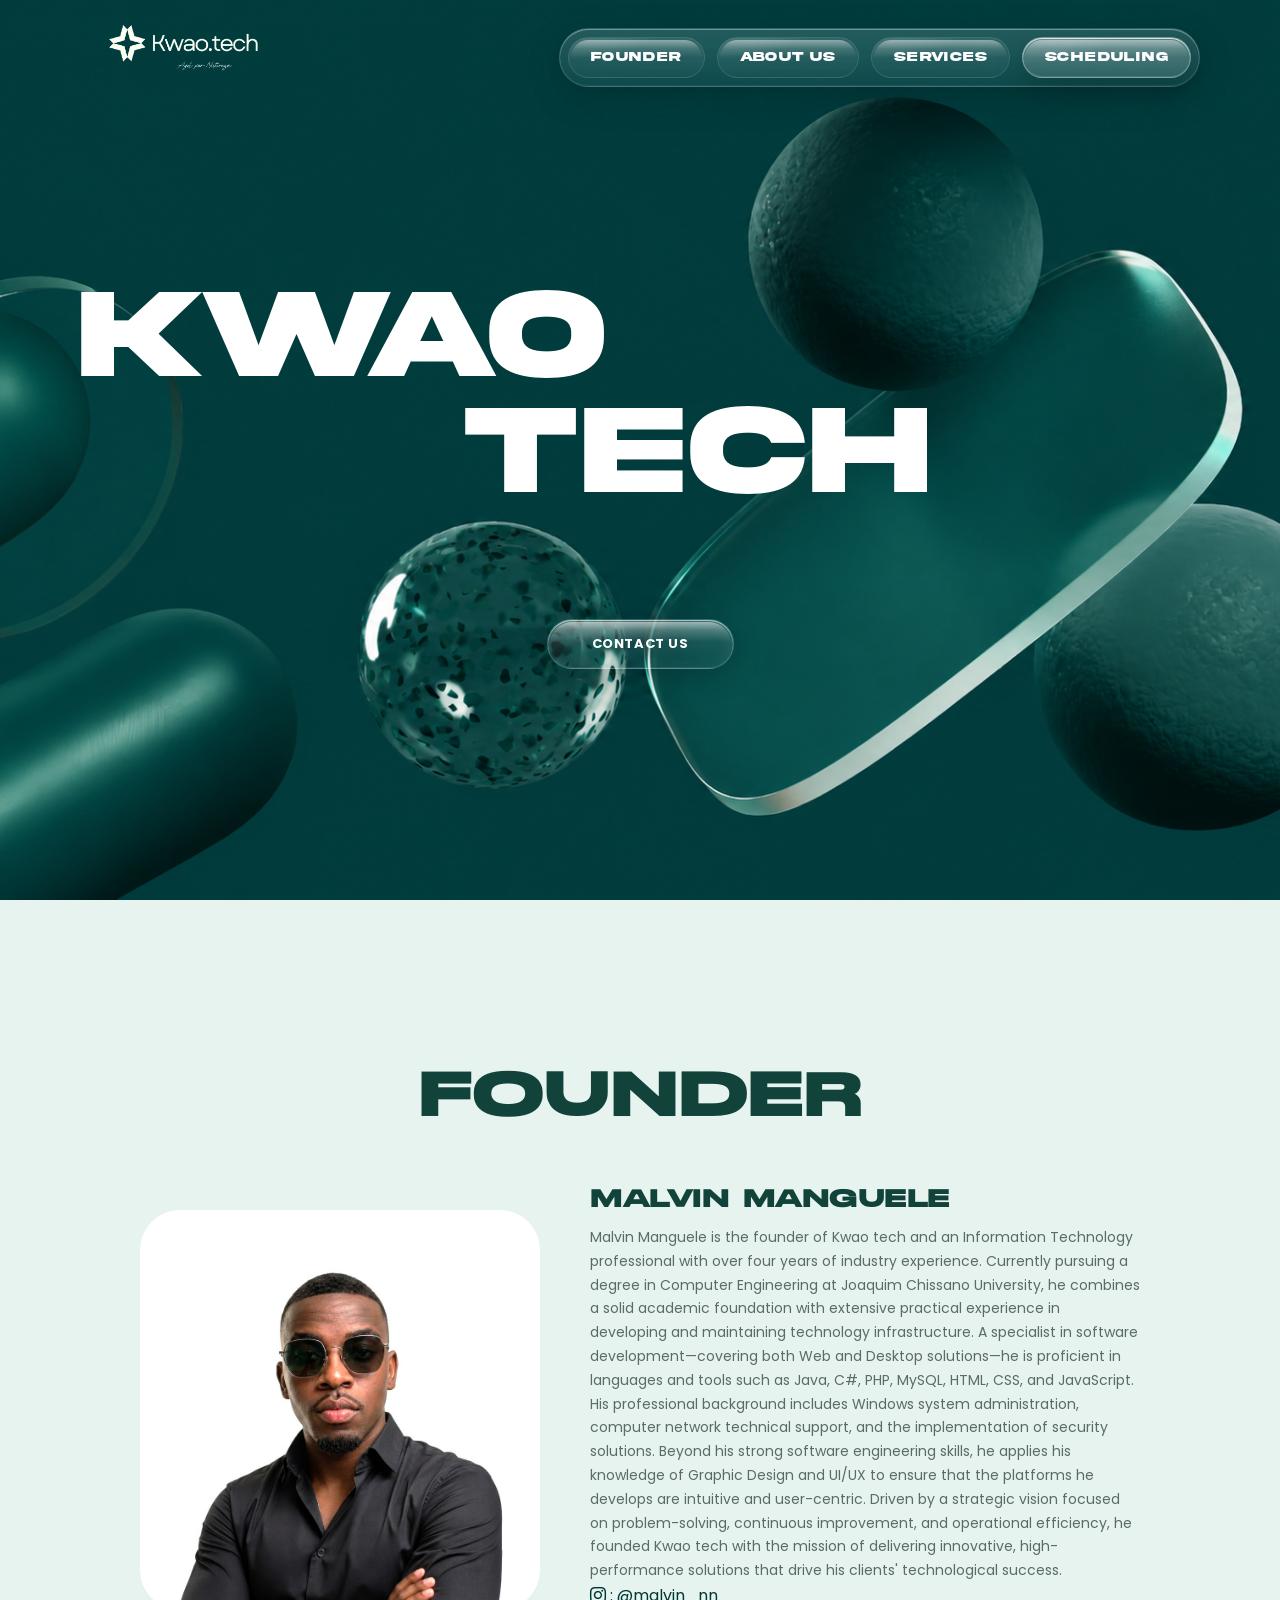
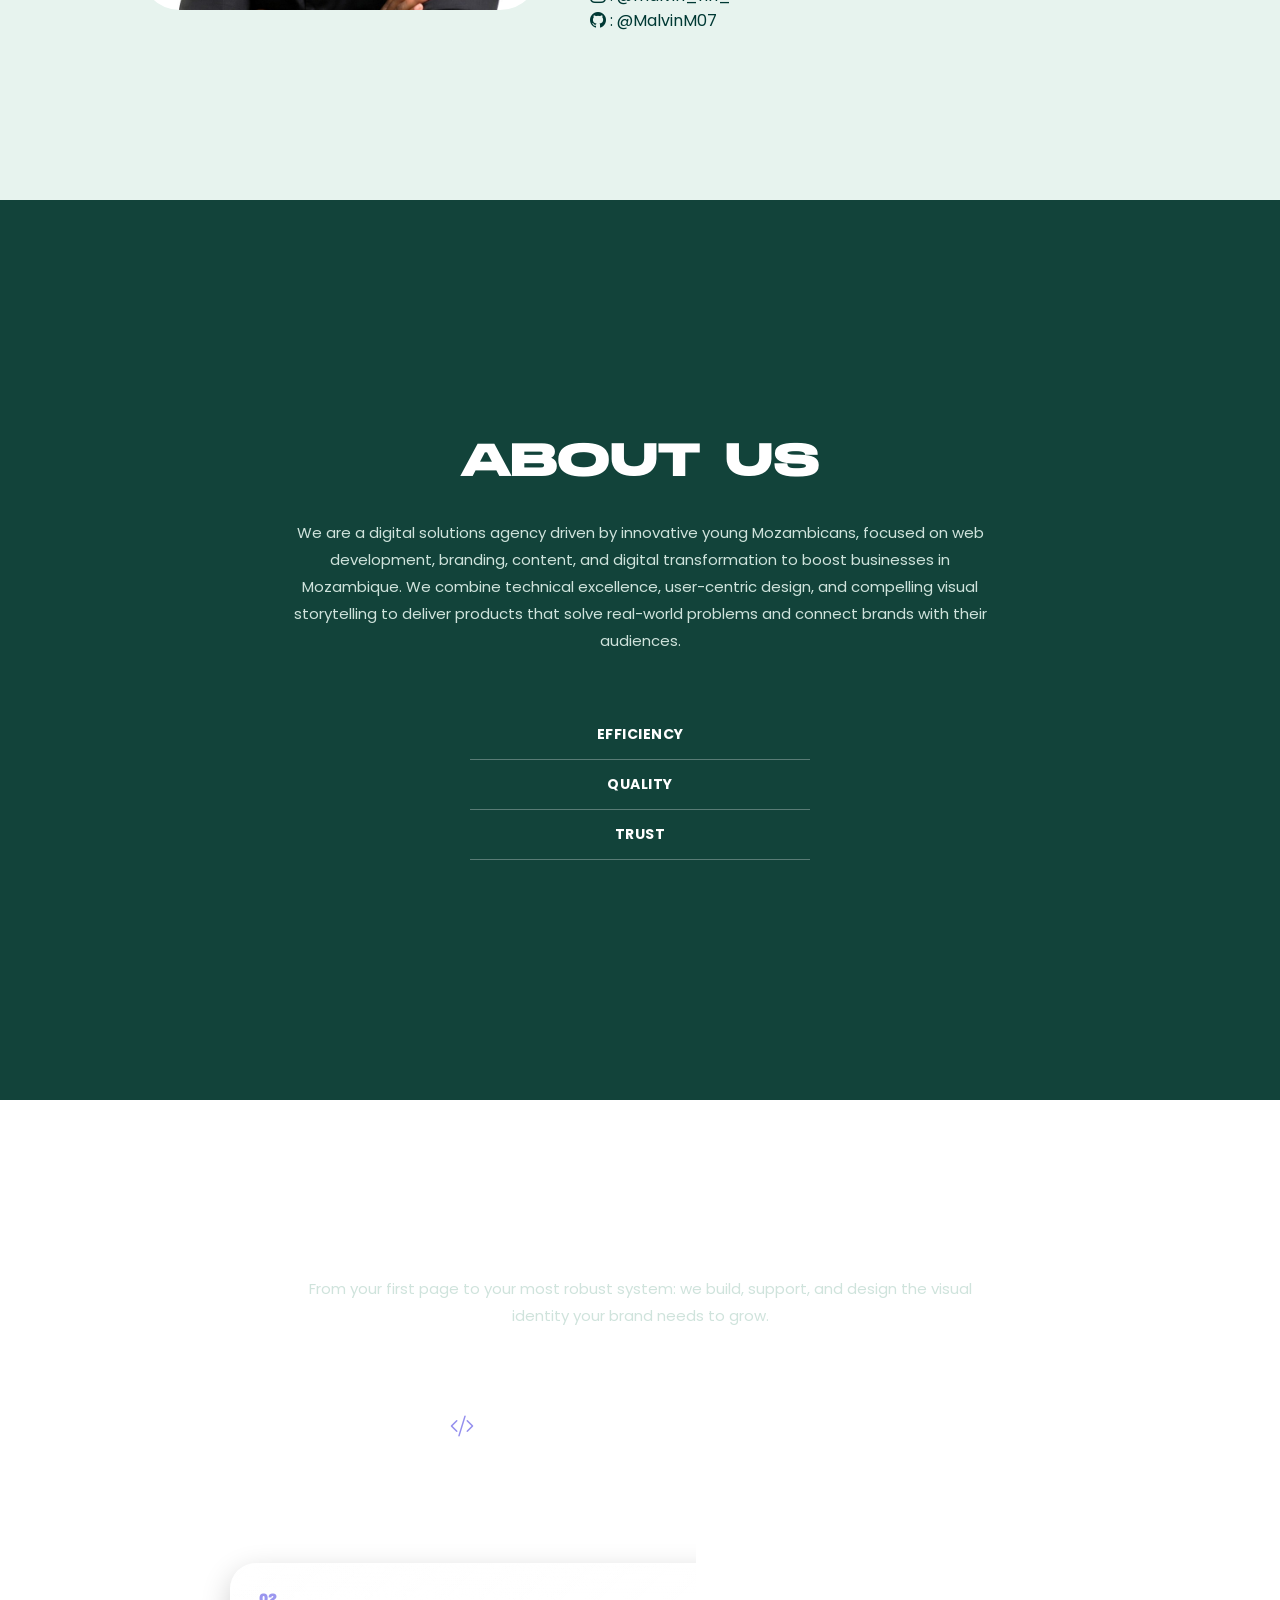
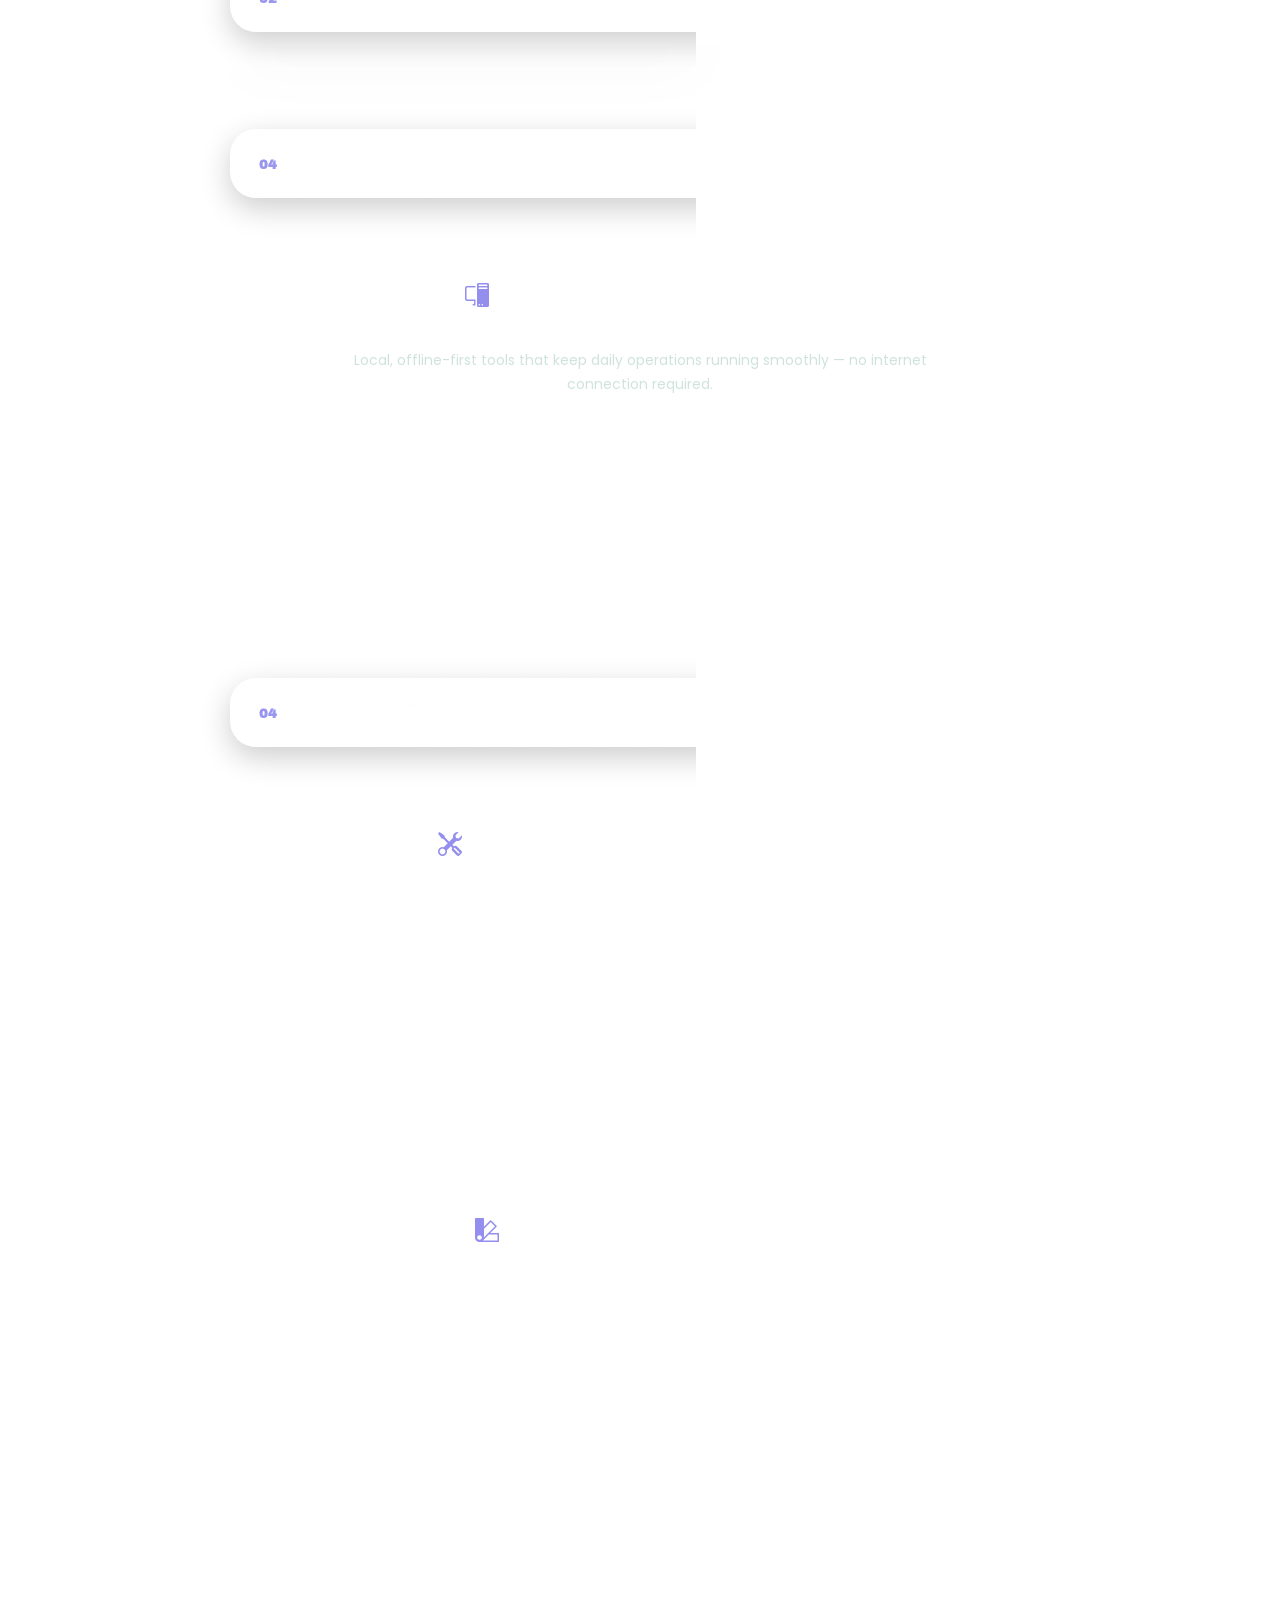
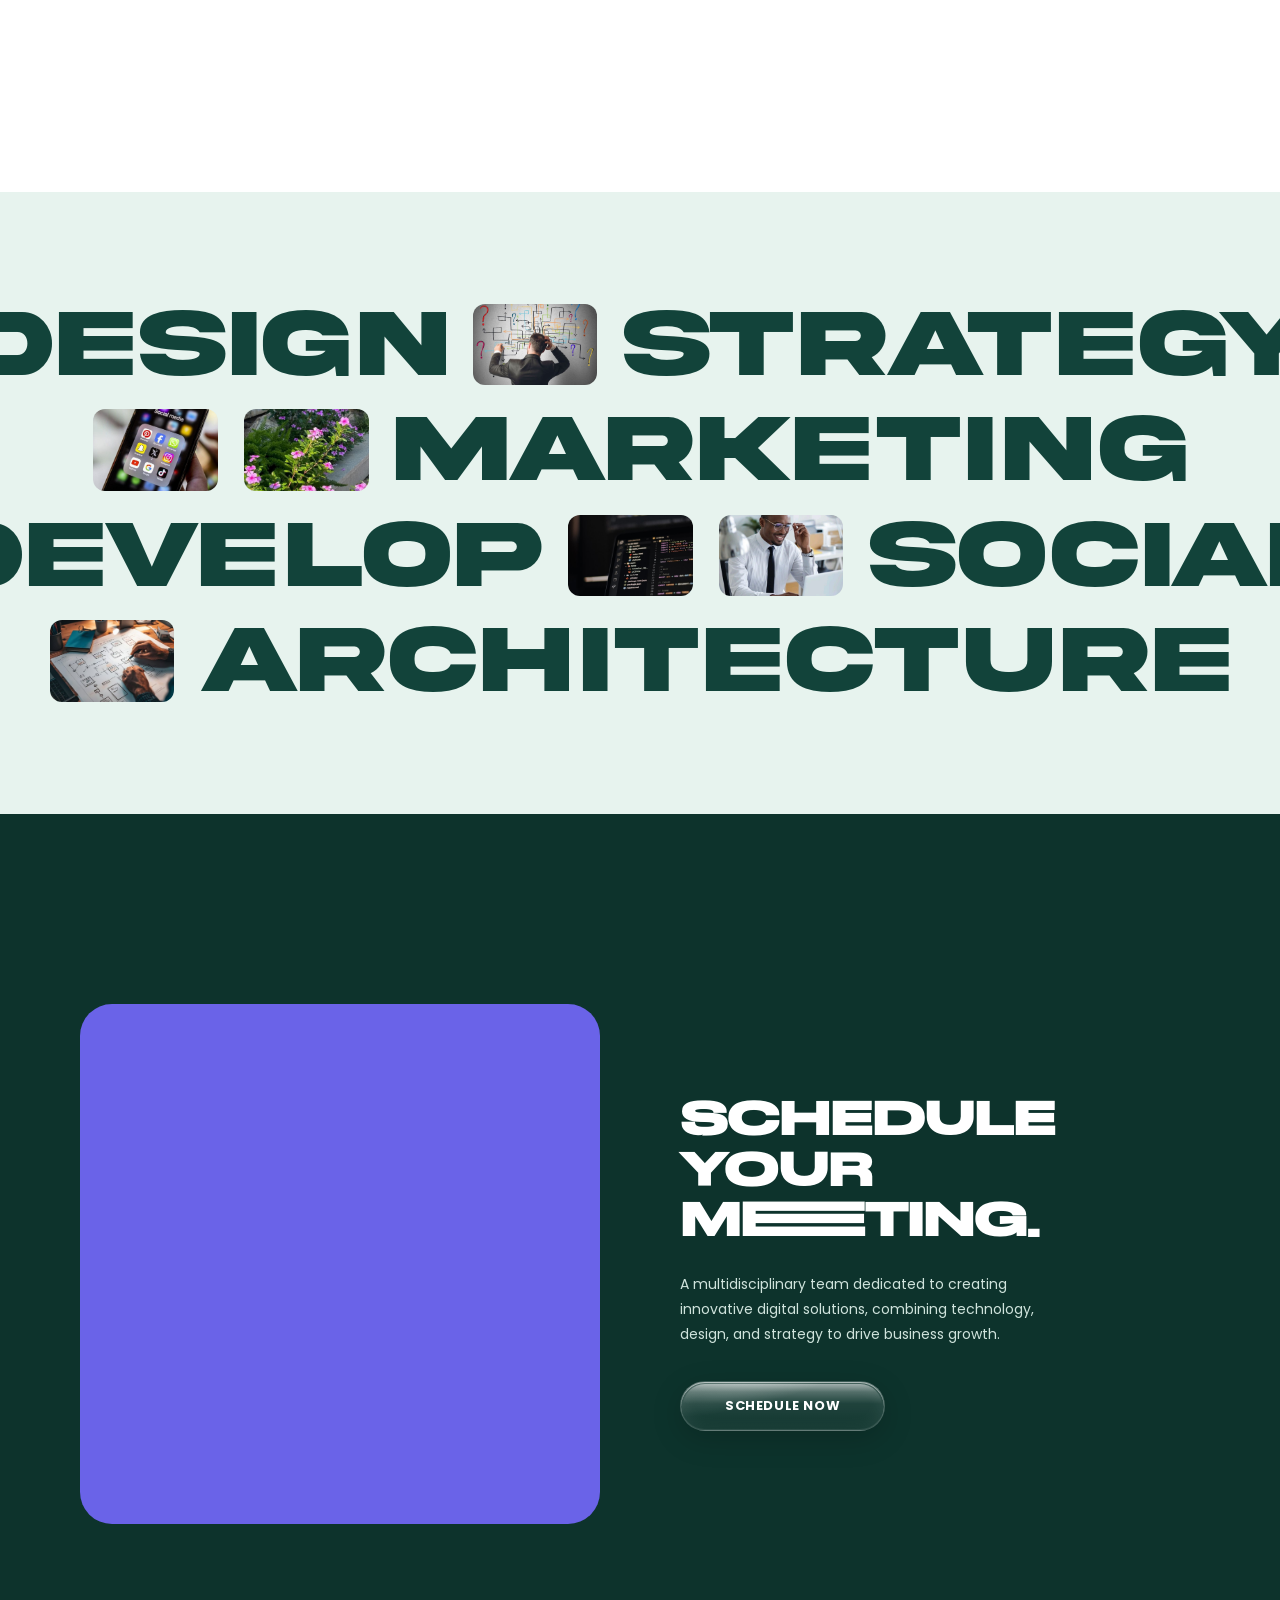
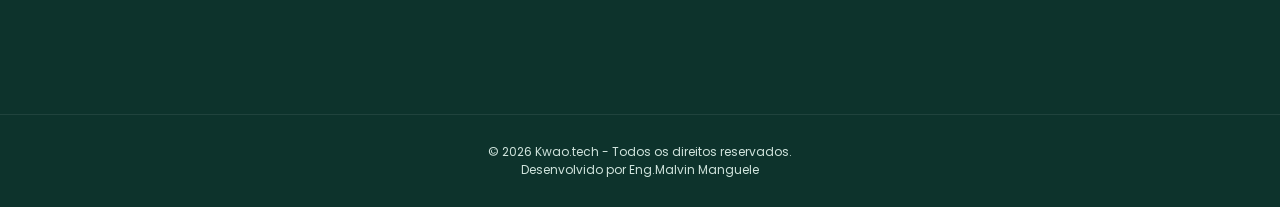
==== index.html @ f3bdd61f "Segunda correcao do nome do arquivo" ====
<!DOCTYPE html>
<html lang="en">
<head>
<!-- Definições de codificação de caracteres e viewport para responsividade -->
<meta charset="UTF-8">
<meta name="viewport" content="width=device-width, initial-scale=1.0">
<title>Kwao.tech</title>

<!-- Pré-conexão e importação das fontes do Google (Archivo Black, Poppins) -->
<link rel="preconnect" href="https://fonts.googleapis.com">
<link rel="preconnect" href="https://fonts.gstatic.com" crossorigin>
<link href="https://fonts.googleapis.com/css2?family=Archivo+Black&family=Poppins:wght@400;500;600;700;800&display=swap" rel="stylesheet">
<link rel="stylesheet" href="https://cdn.jsdelivr.net/npm/bootstrap-icons@1.11.3/font/bootstrap-icons.min.css">

<style>
  /* Fontes ativamente usadas no layout (títulos, nav, hero) */
  @font-face {
    font-family: 'Akira';
    src: url('fonts/Akira Expanded Demo.otf') format('opentype');
  }
  @font-face {
    font-family: 'Strech';
    src: url('fonts/StretchPro.otf') format('opentype');
  }

  /* Fontes carregadas mas ainda não aplicadas a nenhum elemento — mantidas para uso futuro */
  @font-face {
    font-family: 'Quick';
    src: url('fonts/Quick Beach.ttf') format('truetype');
  }
  @font-face {
    font-family: 'Makcasa';
    src: url('fonts/Makcasa-Regular.ttf') format('truetype');
  }
  @font-face {
    font-family: 'Cinzel';
    src: url('fonts/CinzelDecorative-Regular.otf') format('opentype');
  }
  /* =========================================
     VARIÁVEIS GLOBAIS (Paleta de Cores)
     ========================================= */
  :root{
    --green-dark:#0d332c;   /* Fundo principal e elementos escuros */
    --green-mid:#12433a;    /* Fundo secundário e destaques */
    --mint-bg:#e7f3ee;      /* Fundo claro para contraste (ex: secção founders) */
    --white:#ffffff;        /* Cor de texto principal e fundos neutros */
    --purple:#6a63e8;       /* Cor de destaque (ex: arte na secção schedule) */
    --purple-accent:#948fee;/* Variante clara do roxo — usada em texto/ícones sobre fundo escuro (contraste ≥4.5:1, WCAG AA) */
    --text-light:#cfe3dc;   /* Cor de texto secundário/atenuado */
    --focus-ring:#12433a;   /* Anel de focus para secções claras (9.8:1 no mint-bg/branco) */
  }

  /* Nas secções de fundo escuro, o anel de focus muda para claro (9–13:1 de contraste) */
  header, .about, .services, .schedule, footer{
    --focus-ring:#e7f3ee;
  }

  /* =========================================
     RESET BÁSICO
     ========================================= */
  *{
    margin:0;
    padding:0;
    box-sizing:border-box;
  }

  /* Rolagem suave ao clicar em links âncora (ex: menu -> secção) */
  html{
    scroll-behavior:smooth;
  }

  /* Anel de focus visível e consistente para navegação por teclado */
  a:focus-visible,
  button:focus-visible,
  summary:focus-visible,
  label:focus-visible,
  input:focus-visible{
    outline: 3px solid var(--focus-ring);
    outline-offset: 3px;
    border-radius: 4px;
  }

  /* Respeita a preferência do utilizador por menos movimento */
  @media (prefers-reduced-motion: reduce){
    html{
      scroll-behavior:auto;
    }
    *{
      animation-duration: 0.001ms !important;
      animation-iteration-count: 1 !important;
      transition-duration: 0.001ms !important;
      scroll-behavior: auto !important;
    }
    .reveal{
      opacity:1 !important;
      transform:none !important;
    }
  }

  /* =========================================
     ANIMAÇÕES DE SCROLL (reveal on scroll)
     ========================================= */
  .reveal{
    opacity:0;
    transform:translateY(36px);
    transition:opacity 0.8s cubic-bezier(0.16,1,0.3,1), transform 0.8s cubic-bezier(0.16,1,0.3,1);
    will-change:opacity, transform;
  }

  .reveal.is-visible{
    opacity:1;
    transform:translateY(0);
  }

  /* Variante com leve atraso para elementos que aparecem em conjunto (efeito cascata) */
  .reveal-delay-1.is-visible{ transition-delay:0.12s; }
  .reveal-delay-2.is-visible{ transition-delay:0.24s; }
  .reveal-delay-3.is-visible{ transition-delay:0.36s; }

  /* Variante de fade simples (sem deslocamento vertical), usada em elementos largos */
  .reveal-fade{
    opacity:0;
    transition:opacity 0.9s ease-out;
  }
  .reveal-fade.is-visible{
    opacity:1;
  }

  /* Variante de escala suave, usada no bloco de vídeo/arte 3D */
  .reveal-scale{
    opacity:0;
    transform:scale(0.92);
    transition:opacity 0.8s cubic-bezier(0.16,1,0.3,1), transform 0.8s cubic-bezier(0.16,1,0.3,1);
  }
  .reveal-scale.is-visible{
    opacity:1;
    transform:scale(1);
  }

  /* =========================================
     ESTILOS GERAIS DA PÁGINA
     ========================================= */
  body{
    font-family:'Poppins', sans-serif;
    color:var(--white);
    background:var(--white);
    overflow-x:hidden;
  }

  h1,h2,h3{
    font-family:'Archivo Black', sans-serif;
    text-transform:uppercase;
  }

  a{
    color:inherit;
    text-decoration:none;
  }

  .container{
    max-width:1200px;
    margin:0 auto;
    padding:0 40px;
    width: 100%;
  }

  /* =========================================
     ESTRUTURA DE ECRÃ INTEIRO (RESPONSIVO)
     ========================================= */
    /* DESKTOP */
    header{
    /* Cor de reserva: se a imagem abaixo não carregar, a secção fica verde-escura em vez de branca (evita texto branco sobre fundo branco) */
    background-color:var(--green-dark);
    background-image:url("assets/background\ Kwao\ tech.png");
    background-position:center;
    background-repeat:no-repeat;
    background-size:cover;

    width:100%;
    min-height:100vh;

    /* Necessário para que ".hero{ flex:1 }" preencha o espaço abaixo do menu */
    display:flex;
    flex-direction:column;
    }

  .founders, 
  .about, 
  .schedule {
    width: 100%;
    min-height: 100vh; /* Força a ocupar a altura total da tela */
    display: flex;
    align-items: center; /* Centraliza o conteúdo verticalmente */
    justify-content: center;
    padding: 80px 0;
  }

  /* =========================================
     CABEÇALHO (HEADER) E NAVEGAÇÃO
     ========================================= */
  .header-inner{
    width: 100%;
    max-width: 1200px;
    margin: 0 auto;
    padding: 28px 40px 0 40px;
    display:flex;
    align-items:center;
    justify-content:space-between;
  }

  .logo-group{
    display:flex;
    align-items:center;
    gap:10px;
  }

  .logo-group img{
    height:100px;
    margin-top: -45px;
    margin-bottom: -15px;
    width:auto;
  }

  nav{
    display:flex;
    align-items:center;
    gap:12px;

    padding:8px;

    border-radius:999px;

    background:
        linear-gradient(
            180deg,
            rgba(255,255,255,.14),
            rgba(255,255,255,.05)
        );

    backdrop-filter:blur(28px) saturate(180%);
    -webkit-backdrop-filter:blur(28px) saturate(180%);

    border:1px solid rgba(255,255,255,.14);

    box-shadow:
        inset 0 1px 0 rgba(255,255,255,.35),
        inset 0 -1px 0 rgba(255,255,255,.06),
        0 10px 35px rgba(0,0,0,.18);
    }

  nav a{
    position:relative;
    overflow:hidden;
    display:flex;
    align-items:center;
    justify-content:center;
    padding:12px 22px;
    border-radius:999px;
    color:#fff;
    font-size:13px;
    font-weight:700;
    letter-spacing:.4px;
    text-transform:uppercase;
    font-family:Akira, serif;
    background:linear-gradient(180deg, rgba(255,255,255,.08), rgba(255,255,255,.03));
    border:1px solid rgba(255,255,255,.10);
    transition:.35s cubic-bezier(.2,.8,.2,1);
  }

  /* Brilho superior (glass highlight) */
  nav a::before{
    content:"";
    position:absolute;
    inset:2px;
    border-radius:inherit;
    background:linear-gradient(180deg, rgba(255,255,255,.45), rgba(255,255,255,.12), transparent 50%);
    pointer-events:none;
  }

  /* Reflexo animado que se move ao passar o rato */
  nav a::after{
    content:"";
    position:absolute;
    width:180%;
    height:180%;
    left:-45%;
    top:-140%;
    background:radial-gradient(ellipse, rgba(255,255,255,.40), rgba(255,255,255,.14) 20%, transparent 60%);
    transform:rotate(-18deg);
    transition:.6s ease;
  }

  nav a:hover{
    transform:translateY(-2px);
    background:linear-gradient(180deg, rgba(255,255,255,.18), rgba(255,255,255,.08));
    border-color:rgba(255,255,255,.25);
    box-shadow:
      inset 0 1px 0 rgba(255,255,255,.60),
      inset 0 -1px 0 rgba(255,255,255,.10),
      0 10px 30px rgba(0,0,0,.22);
  }

  nav a:hover::after{
    left:-5%;
    top:-60%;
  }

  nav a.active{
    background:linear-gradient(180deg, rgba(255,255,255,.25), rgba(255,255,255,.12));
    border-color:rgba(255,255,255,.30);
    box-shadow:
      inset 0 1px 0 rgba(255,255,255,.75),
      inset 0 -1px 0 rgba(255,255,255,.12),
      0 10px 30px rgba(0,0,0,.20);
  }


  /* =========================================
     MENU MOBILE (Hamburguer) — escondido no desktop
     ========================================= */
  .nav-toggle-checkbox{
    display:none;
  }

  .nav-toggle-btn{
    display:none;
    flex-direction:column;
    justify-content:center;
    gap:6px;
    width:44px;
    height:44px;
    padding:13px 9px;
    cursor:pointer;
    z-index:30;
    position:relative;
  }

  .nav-toggle-btn span{
    display:block;
    height:2px;
    width:100%;
    background:var(--white);
    border-radius:2px;
    transition:transform 0.3s ease, opacity 0.3s ease;
  }

  .nav-overlay{
    display:none;
  }

  /* =========================================
     SECÇÃO HERO
     ========================================= */
  .hero {
    flex: 1; /* Ocupa todo o espaço restante abaixo do menu */
    display: flex;
    align-items: center;
    justify-content: center;
    width: 100%;
    padding-bottom: 40px;
  }

  .hero-inner{
    max-width: 1200px;
    width: 100%;
    margin:0 auto;
    padding:0 40px;
    text-align: left; /* Alinhamento para permitir o recuo do design */
  }


  .hero h1{
    font-size:clamp(65px, 10vw, 140px);
    line-height:0.9;
    letter-spacing:-2px;
    display: inline-block;
    font-family: Akira, Times, serif;

  }

  /* Efeito de recuo idêntico à imagem mockup */
  .hero h1 .indent {
    margin-left: 3.0em;
    display: block;
  }

  /* Animação de entrada do hero ao carregar a página */
  .hero-inner h1{
    opacity:0;
    transform:translateY(24px);
    animation:heroIn 0.9s cubic-bezier(0.16,1,0.3,1) 0.15s forwards;
  }

  .hero-cta{
    margin-top:110px;
    text-align: center; /* Centraliza o botão em relação à tela */
    width: 100%;
    opacity:0;
    transform:translateY(24px);
    animation:heroIn 0.9s cubic-bezier(0.16,1,0.3,1) 0.45s forwards;
  }

  @keyframes heroIn{
    to{
      opacity:1;
      transform:translateY(0);
    }
  }

  @media (prefers-reduced-motion: reduce){
    .hero-inner h1, .hero-cta{
      animation:none;
      opacity:1;
      transform:none;
    }
  }

  /* Botões vazados estilo pílula (Sem sublinhado interno) */
  .btn-outline{
    position:relative;
    display:inline-flex;
    align-items:center;
    justify-content:center;
    overflow:hidden;
    padding:14px 44px;
    border-radius:999px;
    color:#fff;
    font-size:13px;
    font-weight:700;
    letter-spacing:.6px;
    text-transform:uppercase;
    cursor:pointer;
    user-select:none;
    background:linear-gradient(180deg, rgba(255,255,255,.22) 0%, rgba(255,255,255,.08) 45%, rgba(255,255,255,.02) 100%);
    backdrop-filter:blur(24px) saturate(180%);
    -webkit-backdrop-filter:blur(24px) saturate(180%);
    border:1px solid rgba(255,255,255,.18);
    box-shadow:
      inset 0 1px 0 rgba(255,255,255,.55),
      inset 0 -1px 0 rgba(255,255,255,.08),
      inset 0 0 18px rgba(255,255,255,.08),
      0 8px 30px rgba(0,0,0,.18);
    transition:
      transform .35s cubic-bezier(.2,.8,.2,1),
      box-shadow .35s ease,
      border-color .35s ease,
      background .35s ease;
  }

  .btn-outline::before{
    content:"";
    position:absolute;
    inset:2px;
    border-radius:inherit;
    background:linear-gradient(180deg, rgba(255,255,255,.55) 0%, rgba(255,255,255,.18) 18%, rgba(255,255,255,0) 45%);
    opacity:.9;
    pointer-events:none;
  }

  .btn-outline::after{
    content:"";
    position:absolute;
    width:180%;
    height:180%;
    top:-130%;
    left:-40%;
    background:radial-gradient(ellipse, rgba(255,255,255,.45) 0%, rgba(255,255,255,.18) 18%, transparent 55%);
    transform:rotate(-18deg);
    transition:.6s ease;
    pointer-events:none;
  }

  .btn-outline:hover{
    transform:translateY(-2px) scale(1.015);
    border-color:rgba(255,255,255,.35);
    background:linear-gradient(180deg, rgba(255,255,255,.28), rgba(255,255,255,.12), rgba(255,255,255,.04));
    box-shadow:
      inset 0 1px 0 rgba(255,255,255,.7),
      inset 0 -1px 0 rgba(255,255,255,.12),
      inset 0 0 25px rgba(255,255,255,.12),
      0 15px 40px rgba(0,0,0,.25);
  }

  .btn-outline:hover::after{
    top:-55%;
    left:-5%;
  }

  .btn-outline:active{
    transform:scale(.98);
  }

  /* =========================================
     SECÇÃO DOS FUNDADORES (FOUNDERS)
     ========================================= */
  .founders{
    background:var(--mint-bg);
    text-align:center;
  }

  .founders h2{
    color:var(--green-mid);
    font-size:60px;
    margin-bottom:60px;
    letter-spacing:1px;
    font-family: Strech, Times, serif;
  }


  .founders-grid{
    display: flex;
    justify-content: center;
  }

  .founder-card{
    display: flex;
    align-items: center;
    gap: 50px;
    text-align: left;
    max-width: 1000px;
  }

  .founder-photo{
    flex: 0 0 400px; /* Mantém a largura da foto fixa */
    aspect-ratio:1/1; 
    border-radius:40px; /* Cantos arredondados acentuados */
    display:flex;
    align-items:center;
    justify-content:center;
    overflow: hidden; 
  }

  .founder-photo img {
    width: 100%;
    height: 100%;
    object-fit: cover; 
  }

  .founder-info {
    display: flex;
    flex-direction: column;
  }

  .founder-card h3{
    color:var(--green-mid);
    font-size:24px;
    letter-spacing:0.5px;
    margin-bottom:14px;
    text-transform: uppercase;
    font-weight: 800;
    font-family: Strech, Times, serif;
  }

  .founder-card p{
    font-size:14px;
    line-height:1.7;
    color:#5b6b65;
  }

  .founder-card a{
    font-size: 16px;
    color: #003934;
  }
  .founder-card i{
    color:#003934;
  }

  /* =========================================
     SECÇÃO SOBRE NÓS (ABOUT)
     ========================================= */
  .about{
    background:var(--green-mid);
    text-align:center;
  }

  .about h2{
    font-size:44px;
    margin-bottom:34px;
    letter-spacing:1px;
    font-family: Strech, Times, serif;
  }

  .about p{
    max-width:700px;
    margin:0 auto;
    font-size:15px;
    line-height:1.8;
    color:var(--text-light);
    font-weight:400;
  }

  .about-values{
    max-width:340px;
    margin:56px auto 0 auto;
  }

  .about-values div{
    border-bottom:1px solid rgba(255,255,255,0.3);
    padding:14px 0;
    font-weight:700;
    font-size:14px;
    letter-spacing:0.5px;
    text-transform:uppercase;
  }

  /* =========================================
     SECÇÃO SERVICES (Serviços)
     ========================================= */
  .services {
  position: relative; 
  background: transparent;
  display: grid; 
  padding:0;
  }

  .services-video-bg {
  grid-area: 1 / 1 ;
  align-self: start;
  position: sticky; 
  top: 0;
  left: 0;
  width: 100%;
  height: 100vh; 
  object-fit: cover; 
  z-index: -1;
  }

  .services .container{
    grid-area: 1 / 1;
    position: relative; 
    z-index: 2;
    text-align:center;
    padding-top:110px;
    padding-bottom: 110px;
  }

  .services h2{
    font-size:44px;
    margin-bottom:20px;
    letter-spacing:1px;
    font-family: Strech, Times, serif;
  }

  .services-intro{
    max-width:680px;
    margin:0 auto 80px auto;
    font-size:15px;
    line-height:1.8;
    color:var(--text-light);
    font-weight:400;
  }

  /* Bloco principal — Desenvolvimento Web (acordeão) */
  .services-block{
    margin-bottom:80px;
  }

  .services-block-header{
    display:flex;
    align-items:center;
    justify-content:center;
    gap:14px;
    margin-bottom:36px;
  }

  .services-block-header i{
    font-size:24px;
    color:var(--purple-accent);
  }

  .services-block-header h3{
    font-size:22px;
    letter-spacing:0.5px;
    font-family: Strech, Times, serif;
  }

  .services-block-caption{
    max-width:620px;
    margin:0 auto 32px auto;
    font-size:14px;
    line-height:1.7;
    color:var(--text-light);
  }

  .services-accordion{
    max-width:820px;
    margin:0 auto;
    text-align:left;
    display:flex;
    flex-direction:column;
    gap:14px;
  }

  .service-item{
    position:relative;
    overflow:hidden;
    background:linear-gradient(135deg, rgba(255,255,255,.14), rgba(255,255,255,.05)), rgba(255,255,255,.02);
    backdrop-filter:blur(26px) saturate(190%);
    -webkit-backdrop-filter:blur(26px) saturate(190%);
    border:1px solid rgba(255,255,255,.16);
    border-radius:26px;
    padding:0 28px;
    box-shadow:
      inset 0 1px 0 rgba(255,255,255,.45),
      inset 0 -1px 0 rgba(255,255,255,.08),
      inset 0 0 25px rgba(255,255,255,.06),
      0 10px 30px rgba(0,0,0,.20);
    transition:
      transform .35s cubic-bezier(.2,.8,.2,1),
      border-color .35s ease,
      background .35s ease,
      box-shadow .35s ease;
  }

  .service-item::before{
    content:"";
    position:absolute;
    inset:2px;
    border-radius:inherit;
    background:linear-gradient(180deg, rgba(255,255,255,.55) 0%, rgba(255,255,255,.18) 20%, transparent 48%);
    pointer-events:none;
  }

  .service-item::after{
    content:"";
    position:absolute;
    width:180%;
    height:180%;
    left:-45%;
    top:-140%;
    background:radial-gradient(ellipse, rgba(255,255,255,.40) 0%, rgba(255,255,255,.16) 18%, transparent 60%);
    transform:rotate(-16deg);
    transition:.65s ease;
    pointer-events:none;
  }

  .service-item:hover,
  .service-item[open]{
    transform:translateY(-3px);
    background:linear-gradient(180deg, rgba(255,255,255,.24), rgba(255,255,255,.10), rgba(255,255,255,.04));
    border-color:rgba(255,255,255,.30);
    box-shadow:
      inset 0 1px 0 rgba(255,255,255,.70),
      inset 0 -1px 0 rgba(255,255,255,.12),
      inset 0 0 35px rgba(255,255,255,.10),
      0 18px 45px rgba(0,0,0,.28);
  }

  .service-item:hover::after,
  .service-item[open]::after{
    left:-8%;
    top:-65%;
  }

  .service-item summary{
    list-style:none;
    cursor:pointer;
    display:flex;
    align-items:center;
    justify-content:space-between;
    gap:20px;
    padding:22px 0;
    font-weight:700;
    font-size:15px;
    letter-spacing:0.3px;
  }

  .service-item summary::-webkit-details-marker{
    display:none;
  }

  .service-item summary .label{
    display:flex;
    align-items:baseline;
  }

  .service-item summary .num{
    color:var(--purple-accent);
    font-family:'Archivo Black', sans-serif;
    font-size:13px;
    margin-right:16px;
    flex:0 0 auto;
  }

  .service-item summary .chevron{
    transition:transform 0.25s ease;
    flex:0 0 auto;
    font-size:14px;
  }

  .service-item[open] summary .chevron{
    transform:rotate(180deg);
  }

  .service-body{
    padding:0 0 28px 0;
    color:var(--text-light);
    font-size:14px;
    line-height:1.75;
  }

  .service-body p{
    margin-bottom:12px;
  }

  .service-body p:last-of-type{
    margin-bottom:16px;
  }

  .service-body strong{
    color:var(--white);
  }

  .service-complexity{
    display:inline-block;
    padding:5px 16px;
    border:1px solid rgba(255,255,255,0.28);
    border-radius:20px;
    font-size:11px;
    font-weight:700;
    letter-spacing:0.5px;
    text-transform:uppercase;
    color:var(--white);
  }

  /* =========================================
     SECÇÃO WORD CLOUD (Faixas de Palavras)
     ========================================= */
  .cloud{
    background:var(--mint-bg);
    padding:100px 0;
    display: flex;
    flex-direction: column;
    justify-content: center;
    align-items: center;
    overflow:hidden;
    width: 100%;
  }

  .cloud-line{
    display:flex;
    align-items:center;
    white-space:nowrap;
    font-family: Akira, Times, serif;
    color:var(--green-mid);
    font-size:clamp(50px, 7.5vw, 105px);
    line-height:1.1;
    gap:26px;
    text-transform: uppercase;
  }

  .cloud-line .img{
    height:0.85em;
    width:1.3em;
    border-radius:12px;
    flex:0 0 auto;
    background-size:cover;
    background-position:center;
  }

  /* Troque os gradientes abaixo pelas imagens reais da sua pasta assets */
  .img.g1{ background: url('assets/f1.jpg') no-repeat center/cover; }
  .img.g2{ background:url('assets/f5.jpg') no-repeat center/cover; }
  .img.g3{ background: url('assets/f4.jpg') no-repeat center/cover; }
  .img.g4{ background: url(assets/f7.jpg) no-repeat center/cover; }
  .img.g5{ background:url(assets/f2.jpg) no-repeat center/cover; }
  .img.g6{ background:url('assets/f3.jpg') no-repeat center/cover; }

  /* =========================================
     SECÇÃO DE AGENDAMENTO (SCHEDULE)
     ========================================= */
  .schedule{
    background:var(--green-dark);
  }

  .schedule-inner{
    display:grid;
    grid-template-columns:1fr 1fr;
    gap:80px;
    align-items:center;
  }

  /* Substitua pelo render 3D roxo da imagem */
  .schedule-art{
    width:100%;
    aspect-ratio:1/1;
    border-radius:32px;
    background-color: var(--purple); /* Fallback */
    overflow: hidden;
    position: relative;
  }

  .schedule-art video{
    width: 100%;
    height: 100%;
    position: absolute;
    top: 0;
    left: 0;
    object-fit: cover;
  }

  .schedule h2{
    font-size:46px;
    line-height:1.1;
    margin-bottom:24px;
    font-family: Strech, Times, serif;
  }

  .schedule p{
    font-size:14px;
    line-height:1.8;
    color:var(--text-light);
    max-width:400px;
    margin-bottom:34px;
  }

  /* =========================================
     RODAPÉ (FOOTER)
     ========================================= */
  footer{
    background:var(--green-dark);
    text-align:center;
    padding:28px 0;
    font-size:12px;
    color:var(--text-light);
    border-top:1px solid rgba(255,255,255,0.08);
  }

  /* =========================================
     MEDIA QUERIES (Responsividade)
     ========================================= */

     /* MOBILE */
    @media screen and (max-width:768px){

        header{

        background-color:var(--green-dark);
        background-image:url("assets/background\ mobile.png");
        background-position:center;
        background-size:cover;
        background-repeat:no-repeat;

        }

    }
    @media (max-width: 900px){
        header{
        min-height:100vh;
        padding:0;
        }

    .founders,
    .about,
    .schedule{
        min-height:auto;
        padding:60px 0;
    }

    .container{ padding: 0 24px; }
    .header-inner{ padding: 22px 24px 0 24px; }
    .hero-inner{ padding: 0 24px; }

    .logo-group img{ height:70px; margin-top:-25px; margin-bottom:-10px; }

    /* Botão hamburguer visível apenas no mobile */
    .nav-toggle-btn{ display:flex; }

    /* Menu passa a painel lateral (off-canvas) em vez de desaparecer */
    nav{
      position:fixed;
      top:0;
      right:0;
      height:100vh;
      width:min(78vw, 300px);
      background:var(--green-dark);
      flex-direction:column;
      align-items:flex-start;
      justify-content:center;
      gap:32px;
      padding:40px;
      transform:translateX(100%);
      transition:transform 0.35s ease;
      z-index:25;
    }

    nav a{ font-size:16px; padding:12px 0; }

    .nav-toggle-checkbox:checked ~ nav{
      transform:translateX(0);
    }

    .nav-toggle-checkbox:checked ~ .nav-toggle-btn span:nth-child(1){
      transform:translateY(8px) rotate(45deg);
    }
    .nav-toggle-checkbox:checked ~ .nav-toggle-btn span:nth-child(2){
      opacity:0;
    }
    .nav-toggle-checkbox:checked ~ .nav-toggle-btn span:nth-child(3){
      transform:translateY(-8px) rotate(-45deg);
    }

    .nav-toggle-checkbox:checked ~ .nav-overlay{
      display:block;
      position:fixed;
      inset:0;
      background:rgba(0,0,0,0.45);
      z-index:20;
    }

    /* Hero */
    /* Deixa de centrar verticalmente: assim o título fica fixo perto do topo
       e o espaço do botão (.hero-cta) não "empurra" o título junto */
    .hero{ align-items:flex-start; justify-content:flex-start; padding-top:275px; }
    .hero-cta{ margin-top:230px; }
    .hero h1 .indent { margin-left: 0; display: inline; }

    /* Founders */
    .founders h2{ font-size:40px; margin-bottom:40px; }
    .founder-card { flex-direction: column; text-align: center; gap: 30px; }
    .founder-photo { flex: 0 0 auto; width: 100%; max-width: 360px; }

    /* About */
    .about h2{ font-size:34px; }

    /* Services */
    .services{ padding: 0; }
    .services .container { padding-top: 70px; padding-bottom: 70px; }
    .services h2{ font-size:34px; }
    .services-intro{ margin-bottom:56px; }
    .services-block{ margin-bottom:56px; }
    .service-item summary{ font-size:14px; }

    /* Word cloud */
    .cloud{ padding:70px 0; }
    .cloud-line{ font-size:clamp(34px, 9vw, 105px); gap:16px; }

    /* Schedule */
    .schedule h2{ font-size:36px; }
    .schedule p{ margin-left:auto; margin-right:auto; }
    .schedule-inner{ grid-template-columns:1fr; gap: 40px; text-align:center; }
  }

  @media (max-width: 480px){
    .container{ padding:0 18px; }
    .header-inner{ padding:18px 18px 0 18px; }
    .hero-inner{ padding:0 18px; }
    .logo-group img{ height:56px; margin-top:-18px; margin-bottom:-8px; }

    .hero h1{ letter-spacing:-1px; }
    .hero-cta{ margin-top:230px; }
    .btn-outline{ padding:12px 32px; font-size:12px; }

    .founders h2{ font-size:32px; }
    .founder-card h3{ font-size:20px; }
    .founder-card p{ font-size:13px; }

    .about h2{ font-size:28px; }
    .about p{ font-size:14px; }

    .cloud-line{ font-size:clamp(26px, 11vw, 105px); gap:12px; }

    .services h2{ font-size:28px; }
    .services-intro{ font-size:14px; }
    .services-block-header h3{ font-size:18px; }
    .service-item{ padding:0 18px; }
    .service-item summary{ padding:18px 0; gap:12px; }
    .service-body{ font-size:13px; }

    .schedule h2{ font-size:28px; }
  }
</style>
</head>
<body>

<!-- Cabeçalho Principal -->
<header>
  <div class="header-inner">
    <div class="logo-group">
      <img src="assets/logo kwao.png" alt="Kwao.tech logo">
    </div>

    <input type="checkbox" id="nav-toggle" class="nav-toggle-checkbox">
    <label for="nav-toggle" class="nav-toggle-btn" aria-label="Open menu" role="button" tabindex="0">
      <span></span>
      <span></span>
      <span></span>
    </label>

    <nav>
      <a href="#founders">Founder</a>
      <a href="#about">About us</a>
      <a href="#services">Services</a>
      <a href="#schedule">Scheduling</a>
    </nav>

    <label for="nav-toggle" class="nav-overlay"></label>
  </div>

  <!-- Secção Hero -->
  <section class="hero">
    <div class="hero-inner">
      <h1>Kwao<br><span class="indent">tech</span></h1>
      <div class="hero-cta">
        <a class="btn-outline" href="#schedule">Contact us</a>
      </div>
    </div>
  </section>
</header>

<!-- Secção Founders -->
<section class="founders" id="founders">
  <div class="container">
    <h2 class="reveal">Founder</h2>
    <div class="founders-grid">
      <!-- Founder Único Lado a Lado -->
      <div class="founder-card reveal">
        <div class="founder-photo">
          <img src="assets/Malvin.jpg" alt="Malvin Manguele">
        </div>
        <div class="founder-info">
          <h3>Malvin Manguele</h3>
          <p>Malvin Manguele is the founder of Kwao tech and an Information Technology professional with over four years of industry experience. Currently pursuing a degree in Computer Engineering at Joaquim Chissano University, he combines a solid academic foundation with extensive practical experience in developing and maintaining technology infrastructure. A specialist in software development—covering both Web and Desktop solutions—he is proficient in languages ​​and tools such as Java, C#, PHP, MySQL, HTML, CSS, and JavaScript. His professional background includes Windows system administration, computer network technical support, and the implementation of security solutions. Beyond his strong software engineering skills, he applies his knowledge of Graphic Design and UI/UX to ensure that the platforms he develops are intuitive and user-centric. Driven by a strategic vision focused on problem-solving, continuous improvement, and operational efficiency, he founded Kwao tech with the mission of delivering innovative, high-performance solutions that drive his clients' technological success.</p>
          <a href="https://www.instagram.com/malvin_nn_?igsh=NTlzcjRraW5tYW9y"><i class="bi bi-instagram" aria-hidden="true"></i> : @malvin_nn_</a>
          <a href="https://github.com/MalvinM07"><i class="bi bi-github" aria-hidden="true"></i> : @MalvinM07</a>
        </div>
      </div>
    </div>
  </div>
</section>

<!-- Secção About us -->
<section class="about" id="about">
  <div class="container">
    <h2 class="reveal">About us</h2>
    <p class="reveal reveal-delay-1">We are a digital solutions agency driven by innovative young Mozambicans, focused on web development, branding, content, and digital transformation to boost businesses in Mozambique. We combine technical excellence, user-centric design, and compelling visual storytelling to deliver products that solve real-world problems and connect brands with their audiences.</p>
    <div class="about-values reveal reveal-delay-2">
      <div>Efficiency</div>
      <div>Quality</div>
      <div>Trust</div>
    </div>
  </div>
</section>

<!-- Services Section -->
<section class="services" id="services">
  <video class="services-video-bg" autoplay muted loop playsinline>
    <source src="videos/backService.mp4" type="video/mp4">
  </video>
  <div class="container">
    <h2 class="reveal">Services</h2>
    <p class="services-intro reveal reveal-delay-1">From your first page to your most robust system: we build, support, and design the visual identity your brand needs to grow.</p>

    <!-- Web Development -->
    <div class="services-block reveal">
      <div class="services-block-header">
        <i class="bi bi-code-slash" aria-hidden="true"></i>
        <h3>Web Development</h3>
      </div>

      <div class="services-accordion">

        <details class="service-item">
          <summary>
            <span class="label"><span class="num">01</span>Landing Pages &amp; Static Websites</span>
            <i class="bi bi-chevron-down chevron" aria-hidden="true"></i>
          </summary>
          <div class="service-body">
            <p>The starting point of the web, focused mainly on presentation, marketing, and direct conversion. These pages show the same content to every visitor — the server simply delivers ready-made files (HTML/CSS) to the browser — with the only interaction usually being a simple contact or lead-capture form. No database or backend business logic required.</p>
            <p><strong>Examples:</strong> professional portfolios, product launch pages, simple company websites.</p>
            <span class="service-complexity">Complexity: Very Low</span>
          </div>
        </details>

        <details class="service-item">
          <summary>
            <span class="label"><span class="num">02</span>Blogs &amp; CMS-Powered Websites</span>
            <i class="bi bi-chevron-down chevron" aria-hidden="true"></i>
          </summary>
          <div class="service-body">
            <p>Here dynamism comes into play: the site is no longer a static flyer but an updatable platform. Content changes frequently (news, articles) and an admin panel lets non-technical users create, edit, and publish pages without touching any code. Requires a database and backend logic to render pages dynamically.</p>
            <p><strong>Examples:</strong> news portals, corporate blogs, dynamic company websites.</p>
            <span class="service-complexity">Complexity: Low – Intermediate</span>
          </div>
        </details>

        <details class="service-item">
          <summary>
            <span class="label"><span class="num">03</span>E-commerce Platforms</span>
            <i class="bi bi-chevron-down chevron" aria-hidden="true"></i>
          </summary>
          <div class="service-body">
            <p>Systems built purely around commercial transactions and financial flows: managing product catalogs, inventory control, shopping carts, and payment processing. Security becomes a critical pillar, requiring encryption and compliance with financial data standards.</p>
            <p><strong>Examples:</strong> online retail stores, multi-vendor marketplaces.</p>
            <span class="service-complexity">Complexity: Intermediate</span>
          </div>
        </details>

        <details class="service-item">
          <summary>
            <span class="label"><span class="num">04</span>Dynamic Web Apps &amp; Portals</span>
            <i class="bi bi-chevron-down chevron" aria-hidden="true"></i>
          </summary>
          <div class="service-body">
            <p>The focus shifts from "reading information" to "interacting intensively with tools and data." These are highly interactive systems, often built as Single-Page Applications (SPAs) — where the page never fully reloads — with advanced business rules and strict access control. Requires a robust backend API paired with a rich frontend that handles real-time data.</p>
            <p><strong>Examples:</strong> admin dashboards, online booking systems, internal CRMs or ERPs, and billing/business management systems.</p>
            <span class="service-complexity">Complexity: Advanced</span>
          </div>
        </details>

      </div>
    </div>

    <!-- Offline Systems -->
    <div class="services-block reveal">
      <div class="services-block-header">
        <i class="bi bi-pc-display" aria-hidden="true"></i>
        <h3>Offline Systems</h3>
      </div>
      <p class="services-block-caption">Local, offline-first tools that keep daily operations running smoothly — no internet connection required.</p>

      <div class="services-accordion">

        <details class="service-item">
          <summary>
            <span class="label"><span class="num">01</span>Cash &amp; Sales Management</span>
            <i class="bi bi-chevron-down chevron" aria-hidden="true"></i>
          </summary>
          <div class="service-body">
            <p>A digital cash book paired with daily sales tracking, so every transaction is logged and reconciled — even without an internet connection.</p>
            <p><strong>Includes:</strong> Digital Cash Book, Daily Sales Management, Receipts &amp; Simple Invoices.</p>
          </div>
        </details>

        <details class="service-item">
          <summary>
            <span class="label"><span class="num">02</span>Inventory &amp; Orders</span>
            <i class="bi bi-chevron-down chevron" aria-hidden="true"></i>
          </summary>
          <div class="service-body">
            <p>Stock levels and customer orders managed side by side, so nothing runs out — or gets lost — without anyone noticing.</p>
            <p><strong>Includes:</strong> Stock / Inventory Management, Order Management.</p>
          </div>
        </details>

        <details class="service-item">
          <summary>
            <span class="label"><span class="num">03</span>Customers &amp; Credit</span>
            <i class="bi bi-chevron-down chevron" aria-hidden="true"></i>
          </summary>
          <div class="service-body">
            <p>A digital ledger for every customer, with debts and credit tracked automatically instead of on paper.</p>
            <p><strong>Includes:</strong> Customer Profiles / Digital Ledger, Debt / Credit Tracking.</p>
          </div>
        </details>

        <details class="service-item">
          <summary>
            <span class="label"><span class="num">04</span>Team Management</span>
            <i class="bi bi-chevron-down chevron" aria-hidden="true"></i>
          </summary>
          <div class="service-body">
            <p>Employee schedules, clock-ins, and attendance kept organized without spreadsheets.</p>
            <p><strong>Includes:</strong> Employee Management / Time &amp; Attendance.</p>
          </div>
        </details>

      </div>
    </div>

    <!-- Technical Support -->
    <div class="services-block reveal">
      <div class="services-block-header">
        <i class="bi bi-tools" aria-hidden="true"></i>
        <h3>Technical Support</h3>
      </div>

      <div class="services-accordion">

        <details class="service-item">
          <summary>
            <span class="label"><span class="num">01</span>Hardware &amp; Software Diagnostics</span>
            <i class="bi bi-chevron-down chevron" aria-hidden="true"></i>
          </summary>
          <div class="service-body">
            <p>Troubleshooting, installation, and maintenance for computers, operating systems, and everyday software issues.</p>
            <p><strong>Includes:</strong> Hardware/software support, equipment installation &amp; diagnostics.</p>
          </div>
        </details>

        <details class="service-item">
          <summary>
            <span class="label"><span class="num">02</span>Network &amp; Peripheral Setup</span>
            <i class="bi bi-chevron-down chevron" aria-hidden="true"></i>
          </summary>
          <div class="service-body">
            <p>Configuration of networks, printers, and other peripherals so every device on-site works together.</p>
          </div>
        </details>

        <details class="service-item">
          <summary>
            <span class="label"><span class="num">03</span>Security &amp; Incident Response</span>
            <i class="bi bi-chevron-down chevron" aria-hidden="true"></i>
          </summary>
          <div class="service-body">
            <p>Ongoing support for system security and integrity, plus fast resolution of technical incidents for end users.</p>
          </div>
        </details>

      </div>
    </div>

    <!-- Graphic Design -->
    <div class="services-block reveal">
      <div class="services-block-header">
        <i class="bi bi-palette2" aria-hidden="true"></i>
        <h3>Graphic Design</h3>
      </div>

      <div class="services-accordion">

        <details class="service-item">
          <summary>
            <span class="label"><span class="num">01</span>Visual Identity / Branding</span>
            <i class="bi bi-chevron-down chevron" aria-hidden="true"></i>
          </summary>
          <div class="service-body">
            <p>Logos, color systems, and brand guidelines that give a business a consistent, recognizable face.</p>
          </div>
        </details>

        <details class="service-item">
          <summary>
            <span class="label"><span class="num">02</span>Marketing &amp; Advertising Design</span>
            <i class="bi bi-chevron-down chevron" aria-hidden="true"></i>
          </summary>
          <div class="service-body">
            <p>Flyers, banners, and campaign visuals designed to grab attention and drive action.</p>
          </div>
        </details>

        <details class="service-item">
          <summary>
            <span class="label"><span class="num">03</span>Social Media Design</span>
            <i class="bi bi-chevron-down chevron" aria-hidden="true"></i>
          </summary>
          <div class="service-body">
            <p>Templates and graphics tailored to each platform, keeping feeds cohesive and on-brand.</p>
          </div>
        </details>

        <details class="service-item">
          <summary>
            <span class="label"><span class="num">04</span>UI/UX Design</span>
            <i class="bi bi-chevron-down chevron" aria-hidden="true"></i>
          </summary>
          <div class="service-body">
            <p>Interfaces designed around real user behavior, from wireframes to polished, intuitive screens.</p>
          </div>
        </details>

      </div>
    </div>
  </div>
</section>

<!-- Secção Word Cloud -->
<section class="cloud">
  <div class="cloud-line reveal-fade">Design <span class="img g1"></span> Strategy</div>
  <div class="cloud-line reveal-fade reveal-delay-1"><span class="img g2"></span> <span class="img g3"></span> Marketing</div>
  <div class="cloud-line reveal-fade reveal-delay-2">Develop <span class="img g4"></span> <span class="img g5"></span> Social</div>
  <div class="cloud-line reveal-fade reveal-delay-3"><span class="img g6"></span> Architecture</div>
</section>

<!-- Secção Schedule -->
<section class="schedule" id="schedule">
  <div class="container schedule-inner">
    <div class="schedule-art reveal-scale">
      <video autoplay loop muted playsinline poster="assets/arte-roxa-3d.png">
      <source src="videos/last page asmr.mp4" type="video/mp4">
      </video>
    </div> 
    <div class="reveal reveal-delay-1">
      <h2>Schedule<br>your<br>meeting.</h2>
      <p>A multidisciplinary team dedicated to creating innovative digital solutions, combining technology, design, and strategy to drive business growth.</p>
      <a class="btn-outline" href="#">Schedule now</a>
    </div>
  </div>
</section>

<!-- Rodapé -->
<footer>
  © 2026 Kwao.tech - Todos os direitos reservados. <br>
  Desenvolvido por <a href="https://www.instagram.com/malvin_nn_?igsh=NTlzcjRraW5tYW9y" target="_blank">Eng.Malvin Manguele</a> 
</footer>


<!-- Fecha o menu mobile automaticamente ao clicar num link -->
<script>
  document.querySelectorAll('nav a').forEach(function (link) {
    link.addEventListener('click', function () {
      var navToggle = document.getElementById('nav-toggle');
      if (navToggle) { navToggle.checked = false; }
    });
  });
</script>

<!-- Animações de scroll: revela elementos ao entrarem na tela + destaca o link ativo no menu -->
<script>
  (function () {
    var reduceMotion = window.matchMedia('(prefers-reduced-motion: reduce)').matches;

    // 1) Revelar elementos (.reveal, .reveal-fade, .reveal-scale) quando entram na viewport
    var revealTargets = document.querySelectorAll('.reveal, .reveal-fade, .reveal-scale');

    if (reduceMotion || !('IntersectionObserver' in window)) {
      revealTargets.forEach(function (el) { el.classList.add('is-visible'); });
    } else {
      var revealObserver = new IntersectionObserver(function (entries, observer) {
        entries.forEach(function (entry) {
          if (entry.isIntersecting) {
            entry.target.classList.add('is-visible');
            observer.unobserve(entry.target); // anima apenas uma vez
          }
        });
      }, {
        threshold: 0.15,
        rootMargin: '0px 0px -60px 0px'
      });

      revealTargets.forEach(function (el) { revealObserver.observe(el); });
    }

    // 2) Scrollspy: marca o link do menu correspondente à secção visível no momento
    var navLinks = Array.prototype.slice.call(document.querySelectorAll('nav a[href^="#"]'));
    var sections = navLinks
      .map(function (link) { return document.querySelector(link.getAttribute('href')); })
      .filter(Boolean);

    function setActiveLink(id) {
      navLinks.forEach(function (link) {
        link.classList.toggle('active', link.getAttribute('href') === '#' + id);
      });
    }

    if ('IntersectionObserver' in window && sections.length) {
      var sectionObserver = new IntersectionObserver(function (entries) {
        entries.forEach(function (entry) {
          if (entry.isIntersecting) {
            setActiveLink(entry.target.id);
          }
        });
      }, {
        threshold: 0.4
      });

      sections.forEach(function (section) { sectionObserver.observe(section); });
    }

    // 3) Clique no menu -> scroll suave até a secção (reforço explícito além do CSS scroll-behavior)
    navLinks.forEach(function (link) {
      link.addEventListener('click', function (e) {
        var targetId = link.getAttribute('href');
        var target = document.querySelector(targetId);
        if (target) {
          e.preventDefault();
          target.scrollIntoView({
            behavior: reduceMotion ? 'auto' : 'smooth',
            block: 'start'
          });
          setActiveLink(targetId.slice(1));
        }
      });
    });
  })();
</script>

</body>
</html>
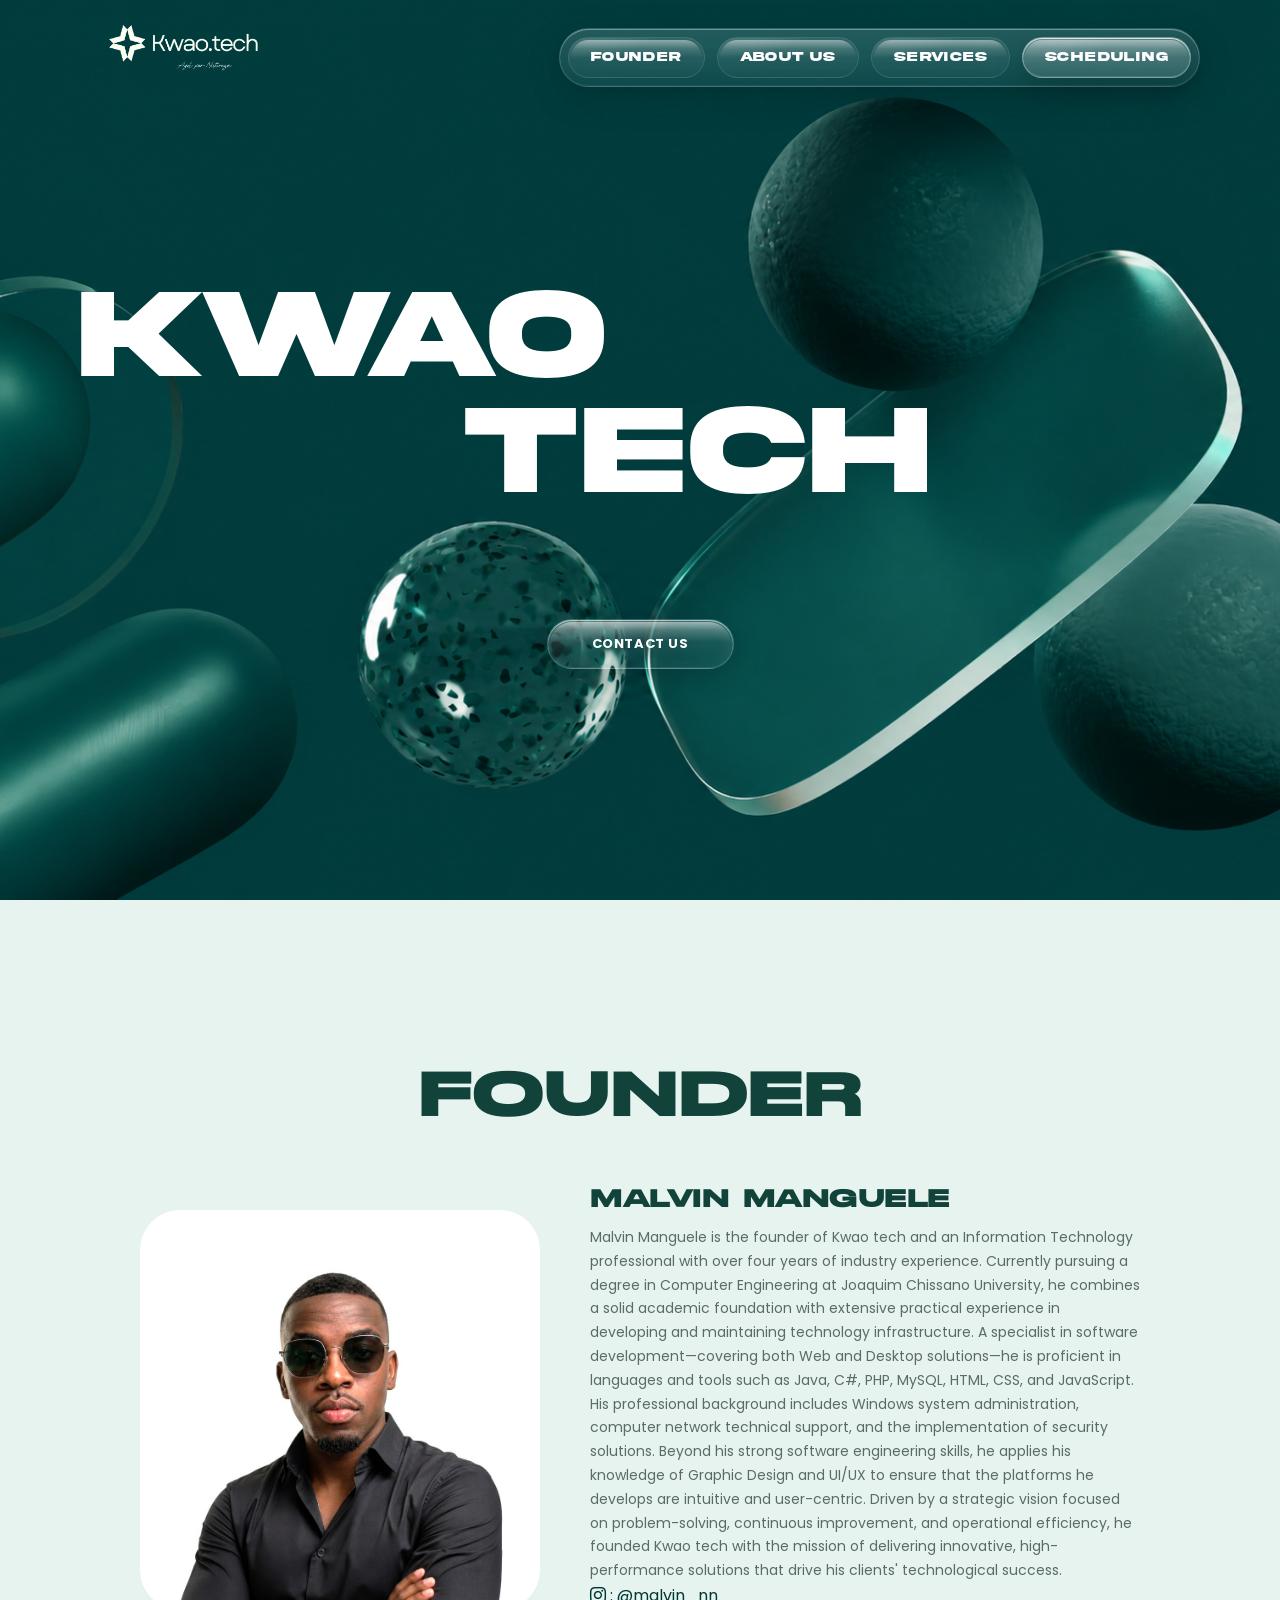
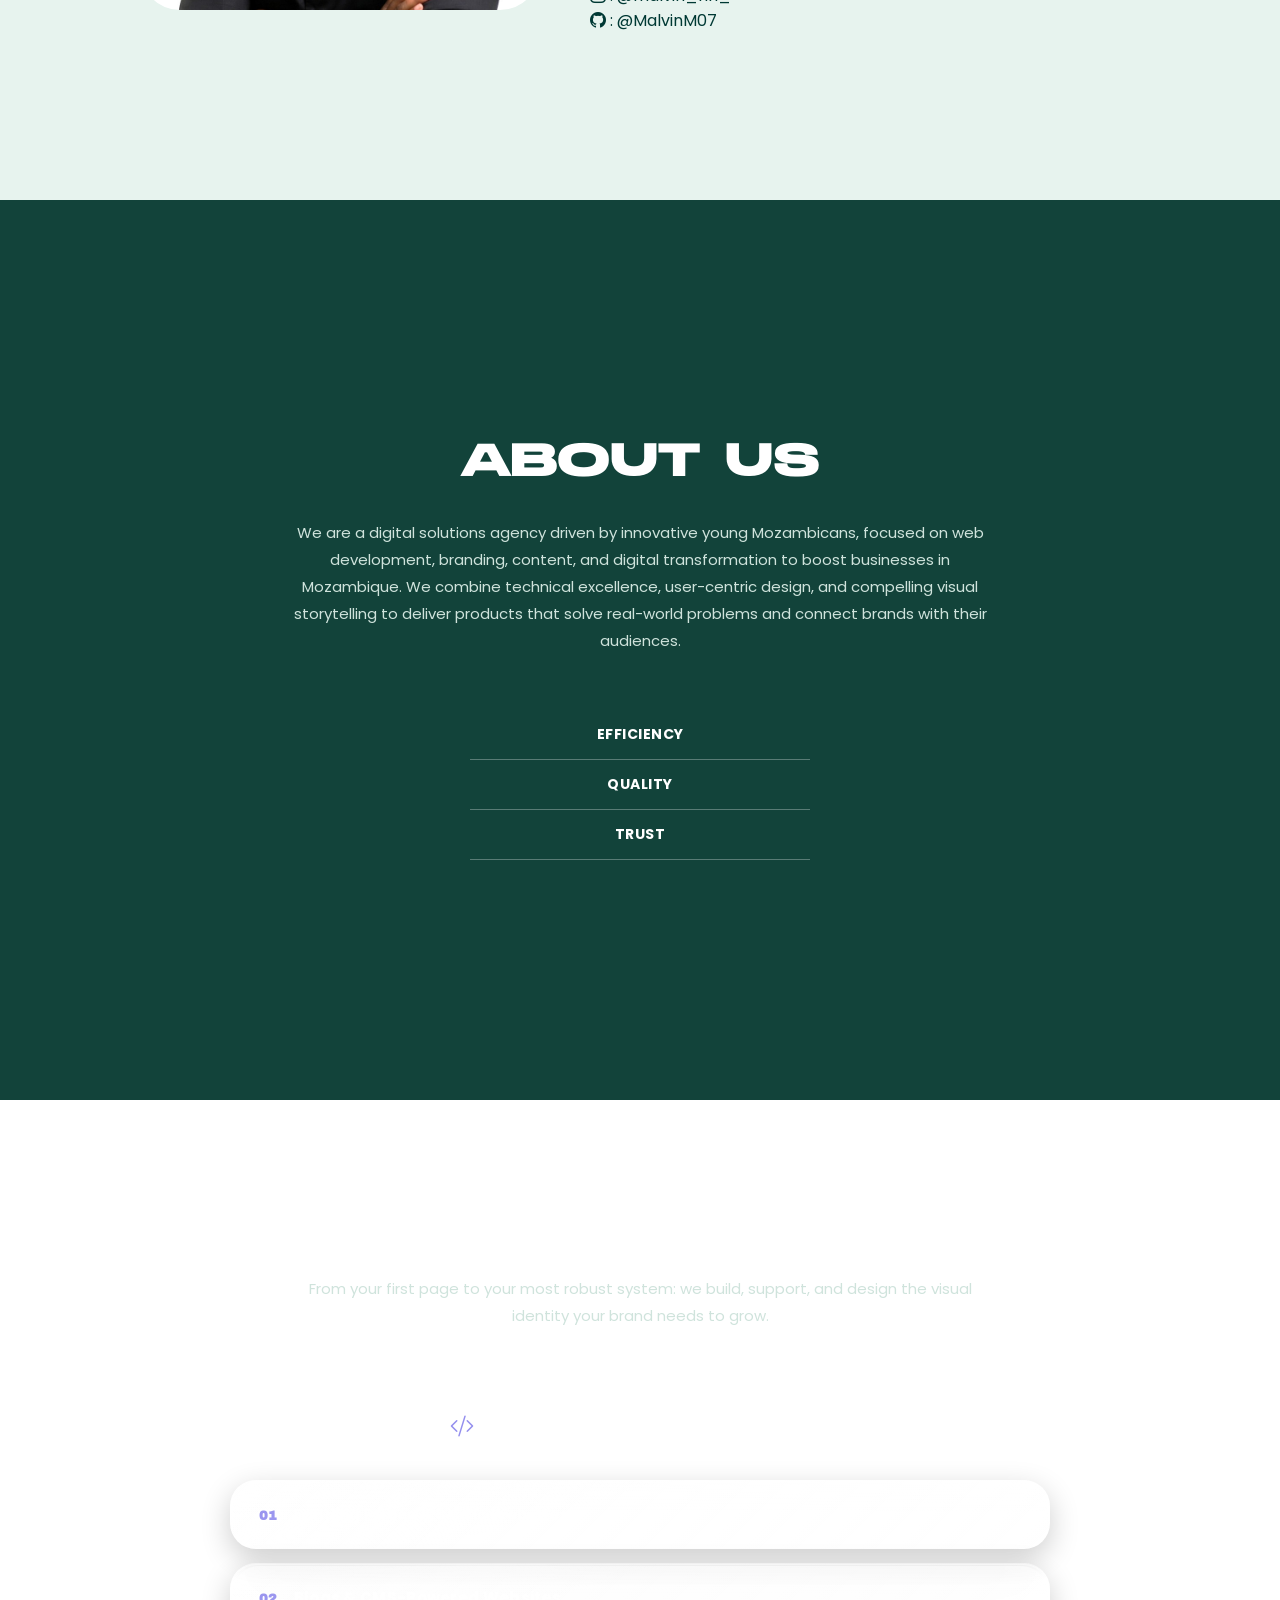
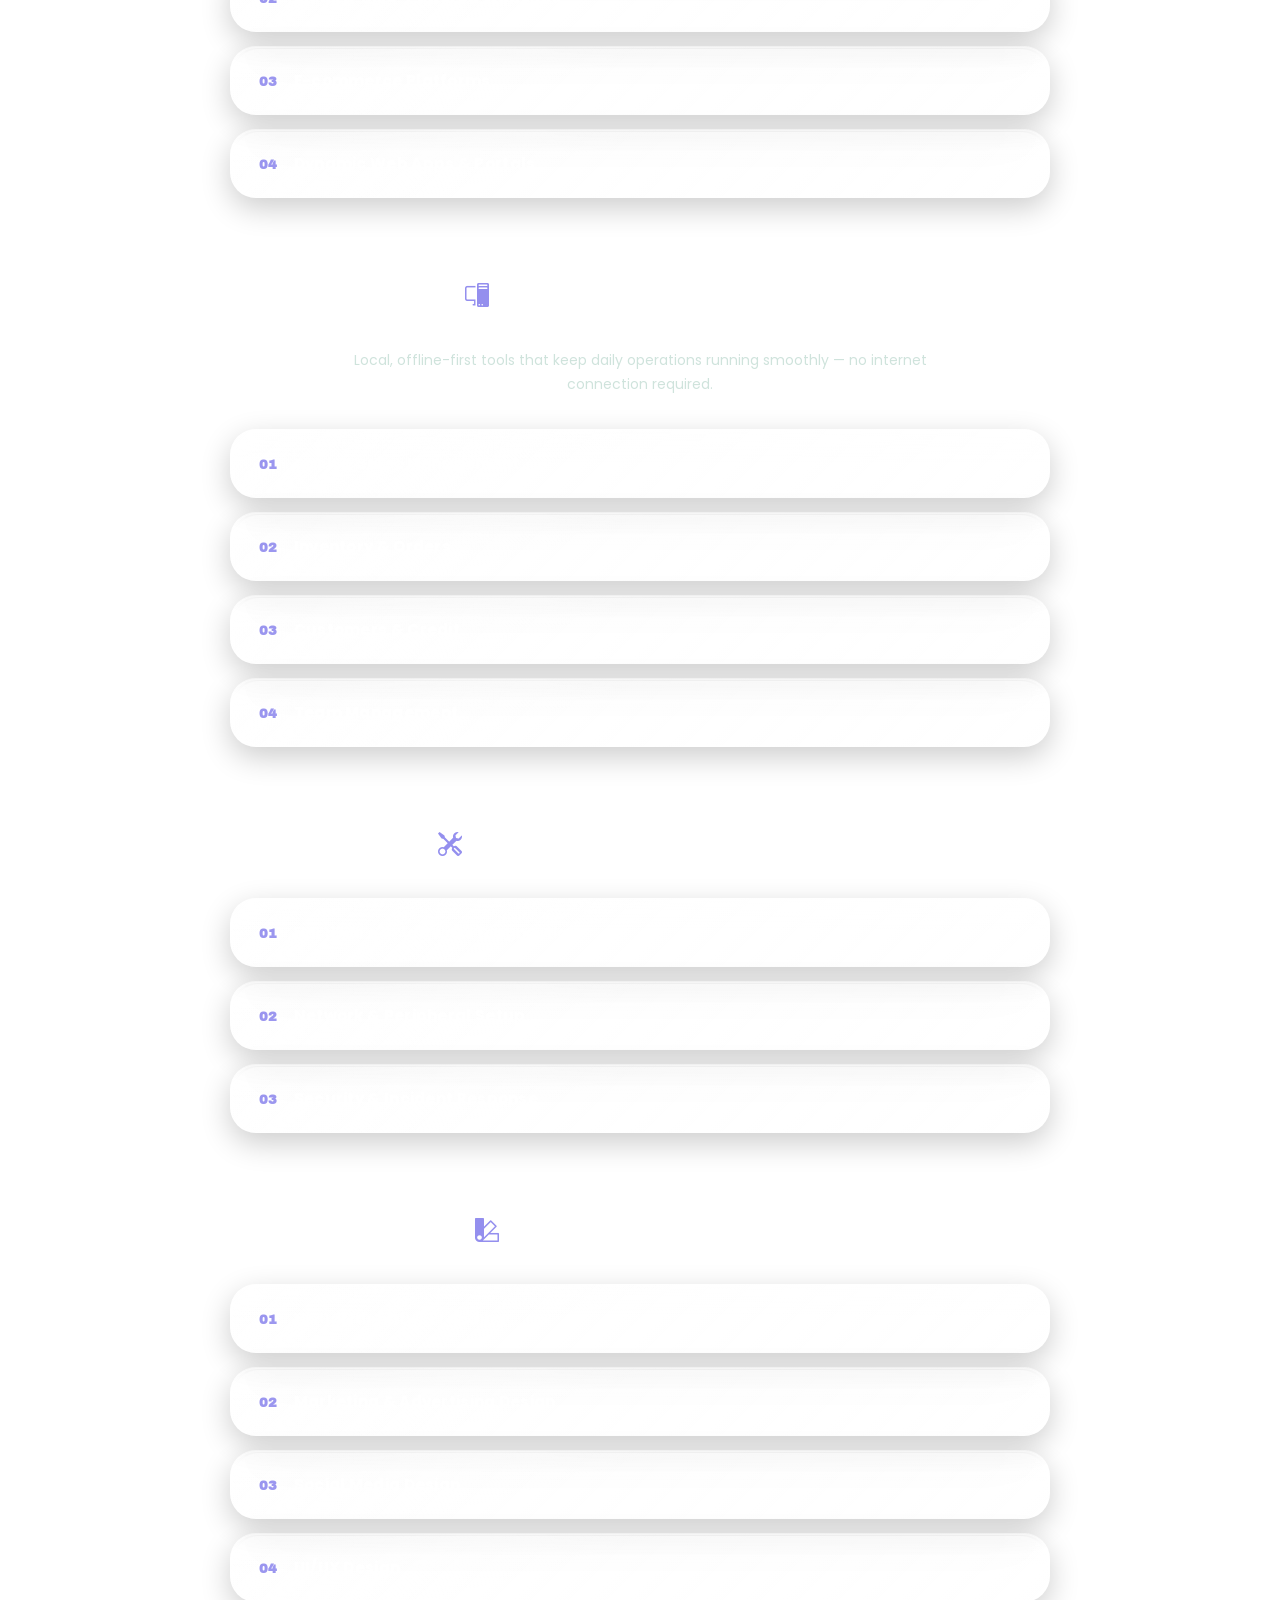
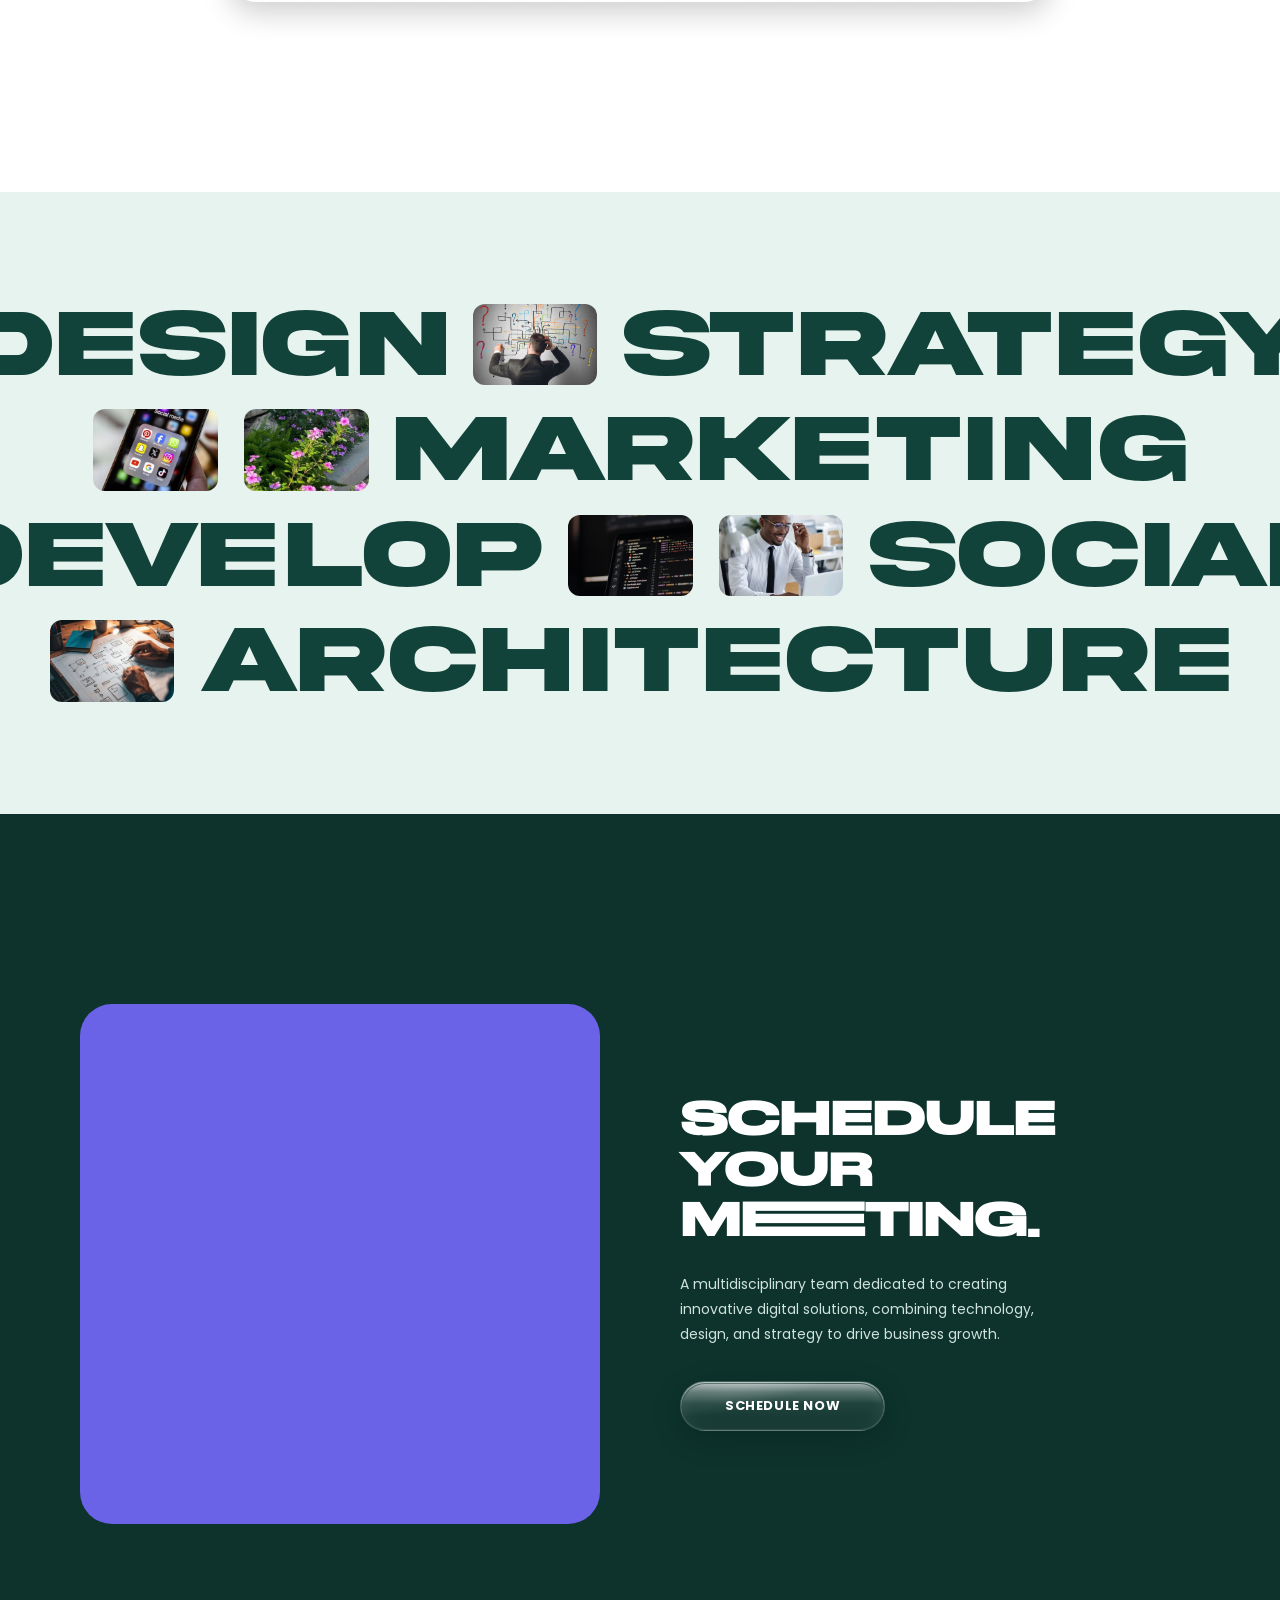
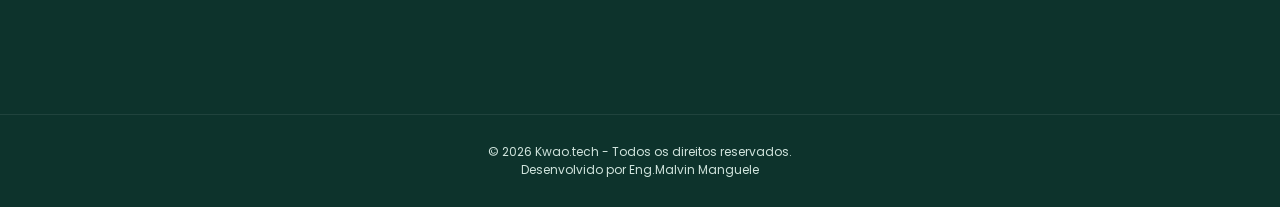
==== commit 93a9f487: "correcao dos caminhos para os videos" ====
--- a/index.html
+++ b/index.html
@@ -1145,7 +1145,7 @@
 <!-- Services Section -->
 <section class="services" id="services">
   <video class="services-video-bg" autoplay muted loop playsinline>
-    <source src="videos/backService.mp4" type="video/mp4">
+    <source src="videos/Backservice.mp4" type="video/mp4">
   </video>
   <div class="container">
     <h2 class="reveal">Services</h2>
@@ -1378,7 +1378,7 @@
   <div class="container schedule-inner">
     <div class="schedule-art reveal-scale">
       <video autoplay loop muted playsinline poster="assets/arte-roxa-3d.png">
-      <source src="videos/last page asmr.mp4" type="video/mp4">
+      <source src="videos/Last Page Asmr.mp4" type="video/mp4">
       </video>
     </div> 
     <div class="reveal reveal-delay-1">
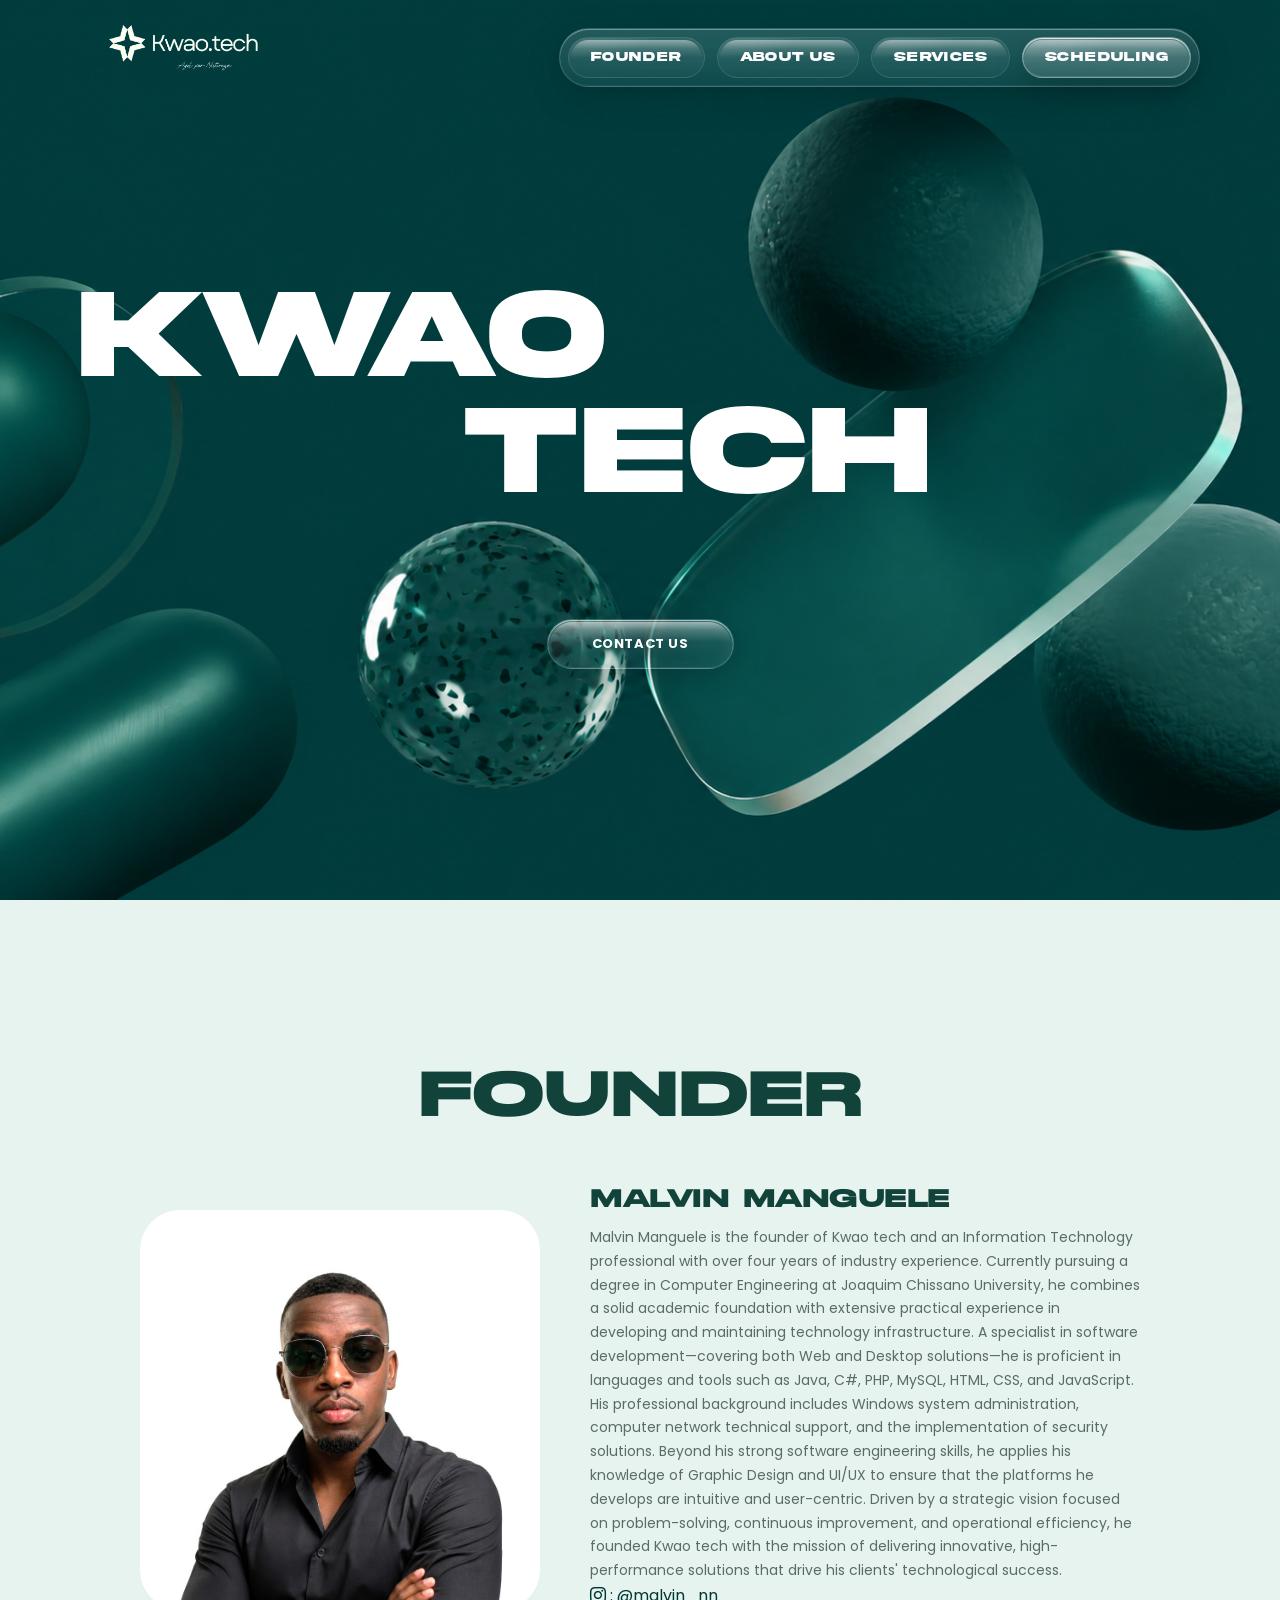
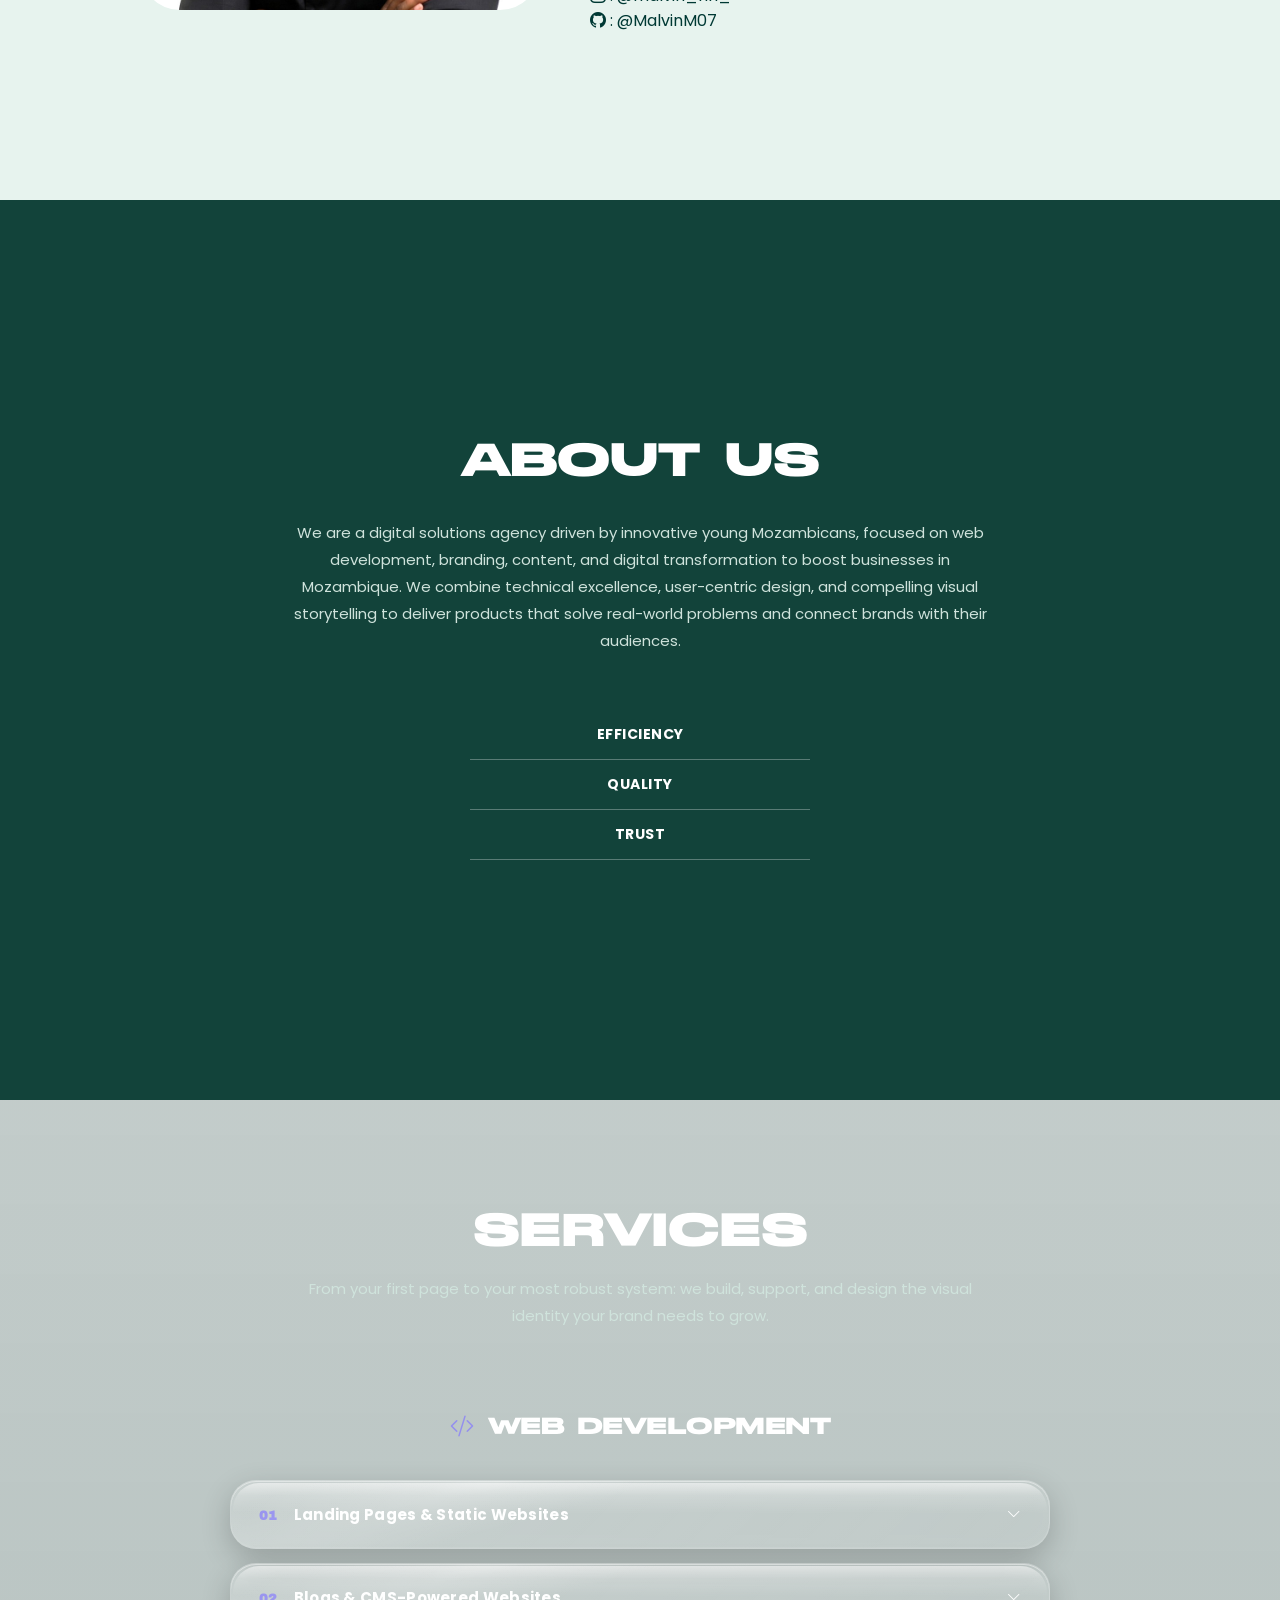
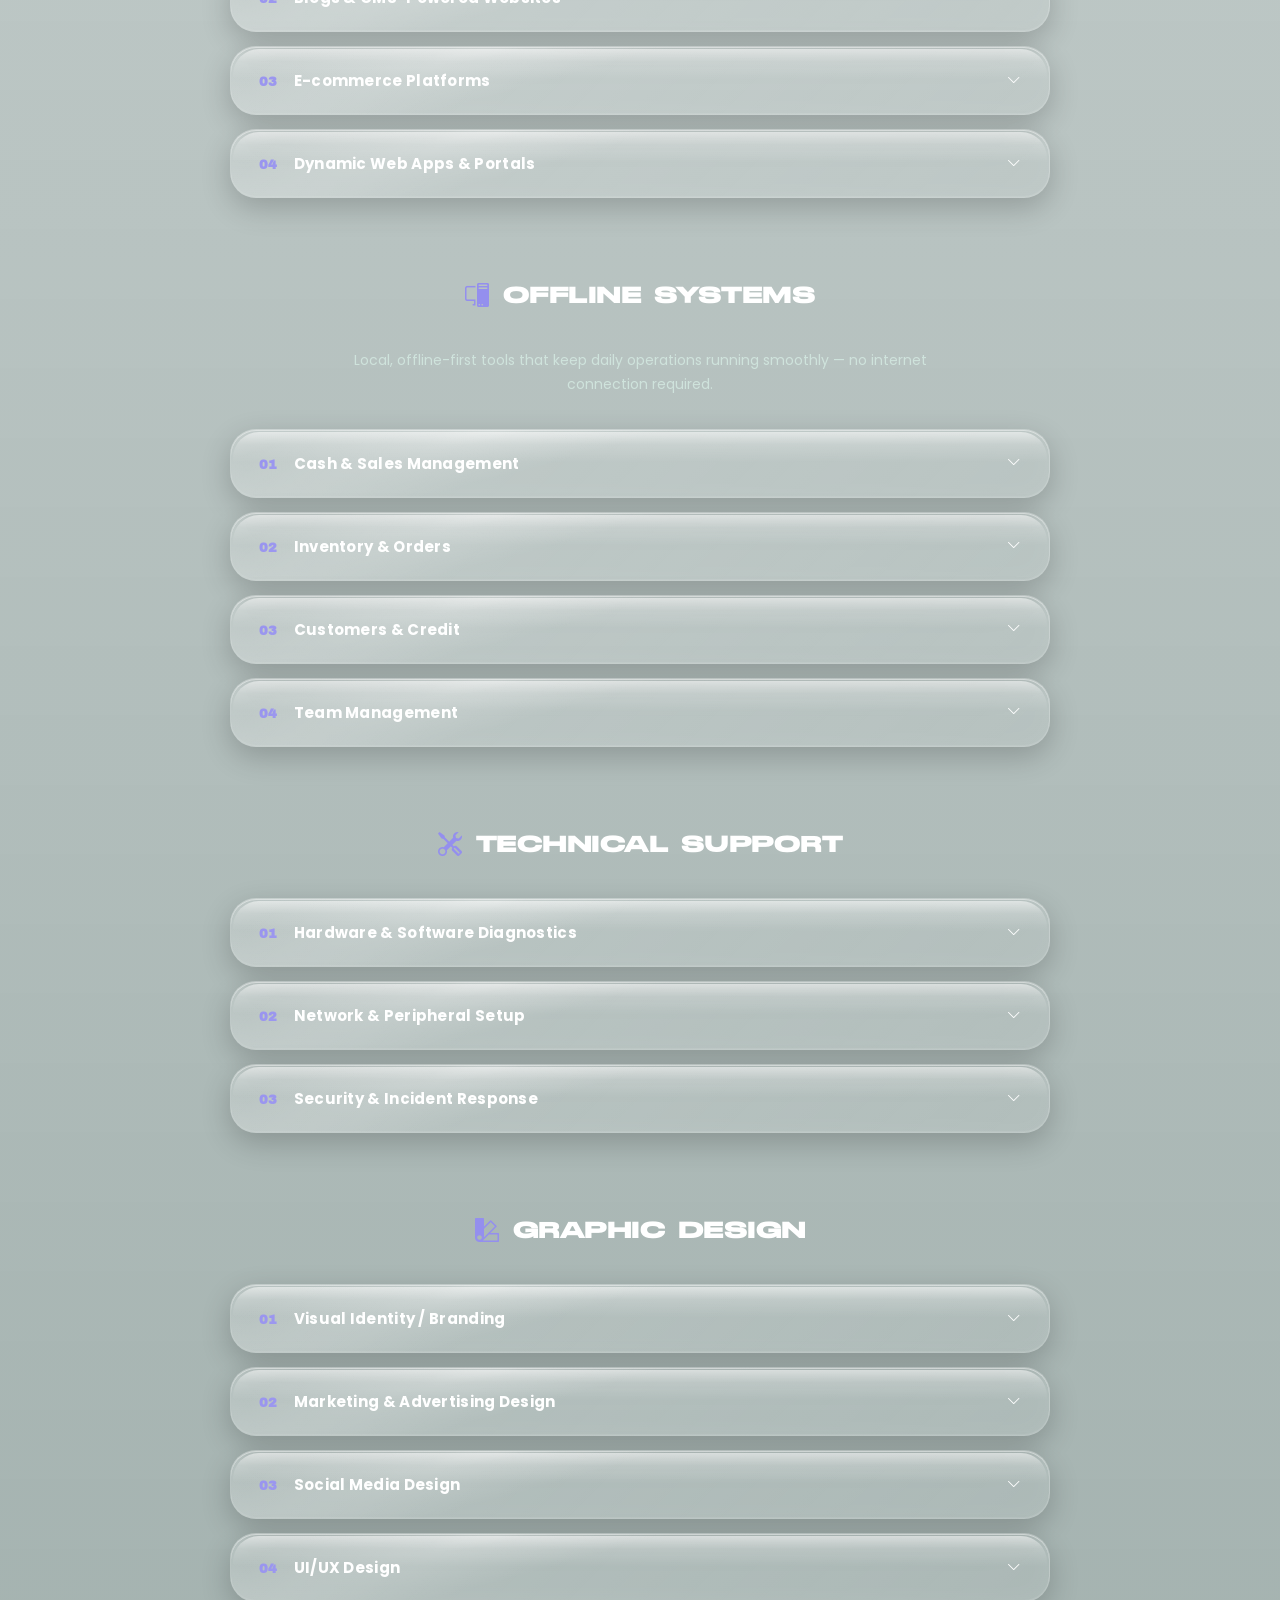
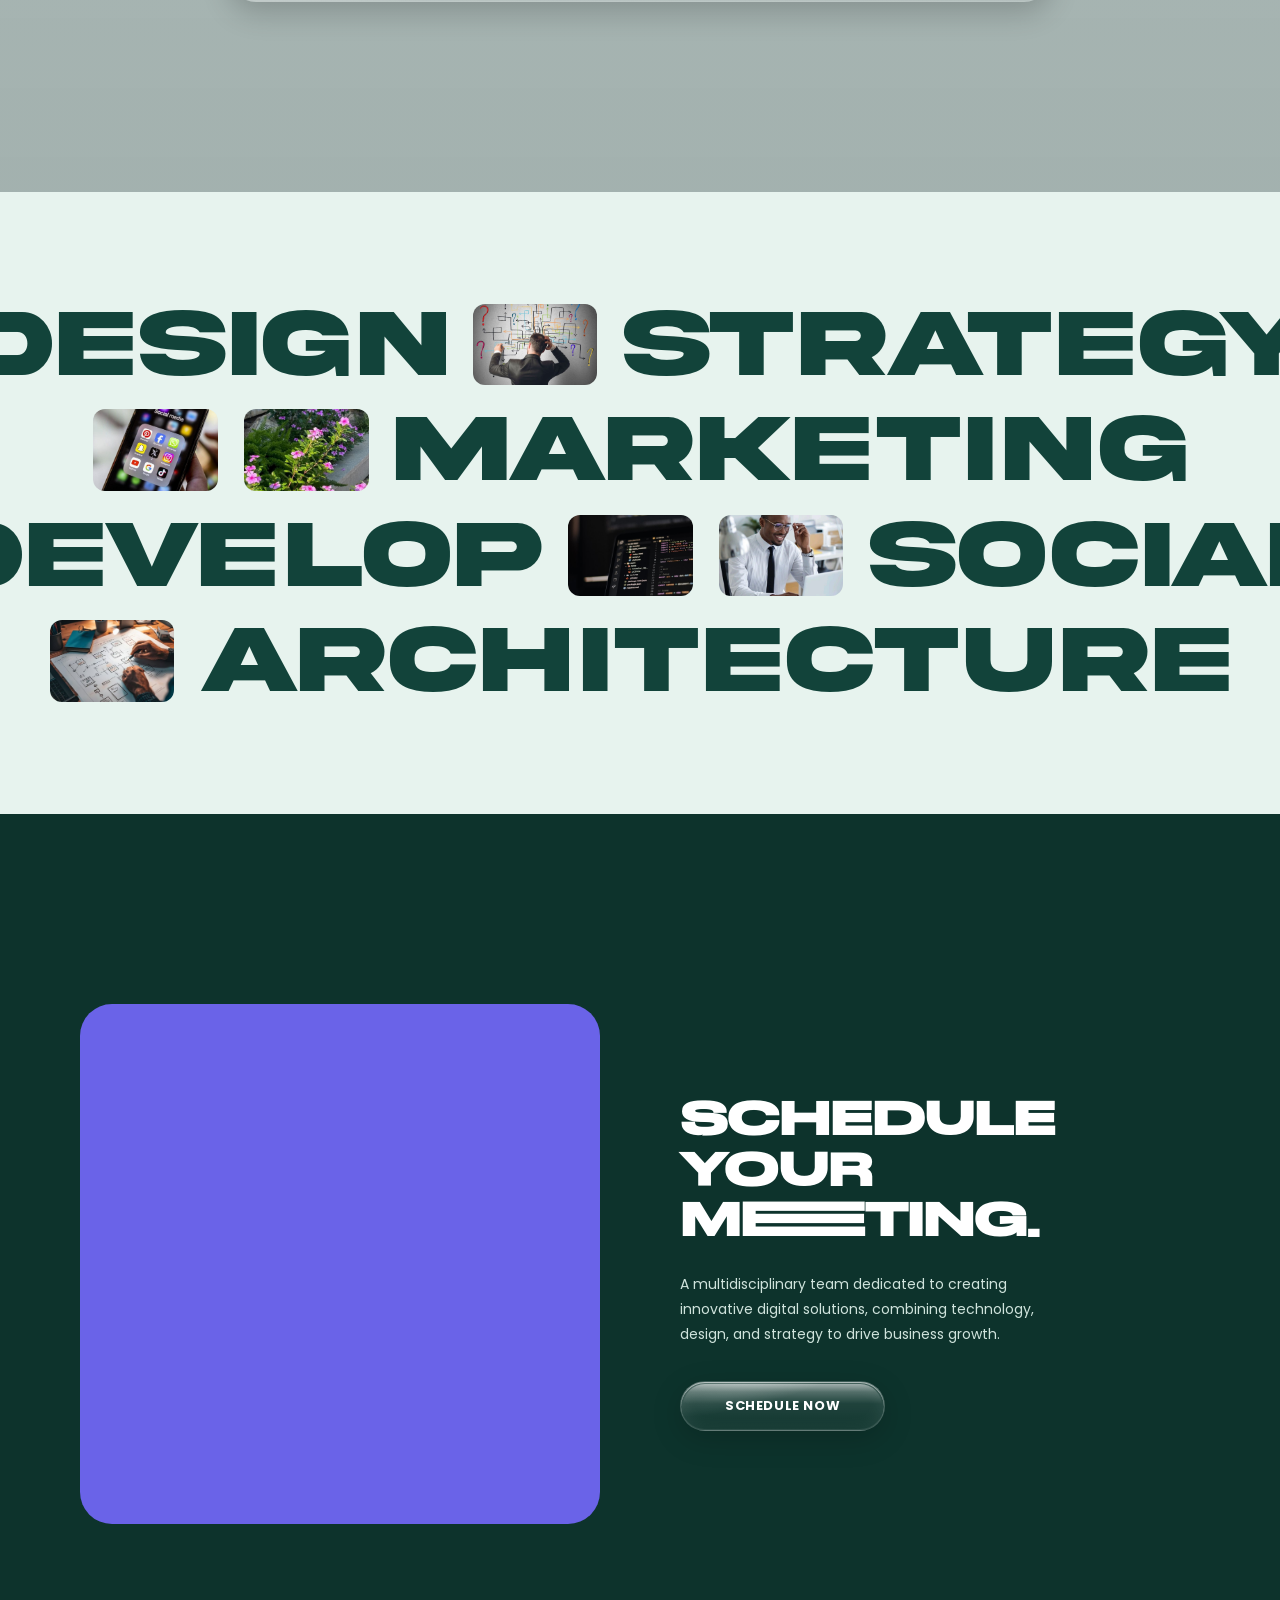
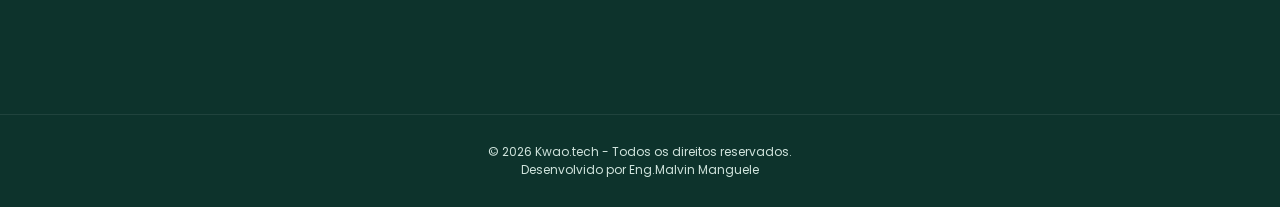
==== commit 5d618afd: "Reduzida a cor do back e animacao details" ====
--- a/index.html
+++ b/index.html
@@ -625,6 +625,16 @@
   z-index: -1;
   }
 
+  /* Overlay escuro (tom verde do site) sobre o vídeo, para o texto ficar legível.
+     Ajusta os valores de opacidade (0.72 / 0.85) para clarear ou escurecer. */
+  .services::before{
+    content:"";
+    grid-area: 1 / 1;
+    z-index: 1;
+    background:linear-gradient(180deg, rgba(13,51,44,.25) 0%, rgba(13,51,44,.38) 100%);
+    pointer-events:none;
+  }
+
   .services .container{
     grid-area: 1 / 1;
     position: relative; 
@@ -792,11 +802,30 @@
     transform:rotate(180deg);
   }
 
-  .service-body{
-    padding:0 0 28px 0;
+  /* A altura de abertura é controlada via JavaScript (ver script no fim da página),
+     que mede a altura real do conteúdo e anima max-height — isto garante que a
+     transição funciona sempre, tanto a abrir como a fechar, em qualquer browser. */
+  .service-item .service-body{
+    overflow:hidden;
+    max-height:0;
+    transition:max-height 4s cubic-bezier(0.16,1,0.3,1);
     color:var(--text-light);
     font-size:14px;
     line-height:1.75;
+  }
+
+  /* Wrapper interno: fade + deslize suave do texto ao abrir */
+  .service-body-inner{
+    padding:0 0 28px 0;
+    opacity:0;
+    transform:translateY(-16px);
+    transition:opacity 2.5s ease, transform 3s cubic-bezier(0.16,1,0.3,1);
+  }
+
+  .service-item[open] .service-body-inner{
+    opacity:1;
+    transform:translateY(0);
+    transition:opacity 3.2s ease 0.6s, transform 3.2s cubic-bezier(0.16,1,0.3,1) 0.6s;
   }
 
   .service-body p{
@@ -1166,9 +1195,11 @@
             <i class="bi bi-chevron-down chevron" aria-hidden="true"></i>
           </summary>
           <div class="service-body">
+            <div class="service-body-inner">
             <p>The starting point of the web, focused mainly on presentation, marketing, and direct conversion. These pages show the same content to every visitor — the server simply delivers ready-made files (HTML/CSS) to the browser — with the only interaction usually being a simple contact or lead-capture form. No database or backend business logic required.</p>
             <p><strong>Examples:</strong> professional portfolios, product launch pages, simple company websites.</p>
             <span class="service-complexity">Complexity: Very Low</span>
+          </div>
           </div>
         </details>
 
@@ -1178,9 +1209,11 @@
             <i class="bi bi-chevron-down chevron" aria-hidden="true"></i>
           </summary>
           <div class="service-body">
+            <div class="service-body-inner">
             <p>Here dynamism comes into play: the site is no longer a static flyer but an updatable platform. Content changes frequently (news, articles) and an admin panel lets non-technical users create, edit, and publish pages without touching any code. Requires a database and backend logic to render pages dynamically.</p>
             <p><strong>Examples:</strong> news portals, corporate blogs, dynamic company websites.</p>
             <span class="service-complexity">Complexity: Low – Intermediate</span>
+          </div>
           </div>
         </details>
 
@@ -1190,9 +1223,11 @@
             <i class="bi bi-chevron-down chevron" aria-hidden="true"></i>
           </summary>
           <div class="service-body">
+            <div class="service-body-inner">
             <p>Systems built purely around commercial transactions and financial flows: managing product catalogs, inventory control, shopping carts, and payment processing. Security becomes a critical pillar, requiring encryption and compliance with financial data standards.</p>
             <p><strong>Examples:</strong> online retail stores, multi-vendor marketplaces.</p>
             <span class="service-complexity">Complexity: Intermediate</span>
+          </div>
           </div>
         </details>
 
@@ -1202,9 +1237,11 @@
             <i class="bi bi-chevron-down chevron" aria-hidden="true"></i>
           </summary>
           <div class="service-body">
+            <div class="service-body-inner">
             <p>The focus shifts from "reading information" to "interacting intensively with tools and data." These are highly interactive systems, often built as Single-Page Applications (SPAs) — where the page never fully reloads — with advanced business rules and strict access control. Requires a robust backend API paired with a rich frontend that handles real-time data.</p>
             <p><strong>Examples:</strong> admin dashboards, online booking systems, internal CRMs or ERPs, and billing/business management systems.</p>
             <span class="service-complexity">Complexity: Advanced</span>
+          </div>
           </div>
         </details>
 
@@ -1227,8 +1264,10 @@
             <i class="bi bi-chevron-down chevron" aria-hidden="true"></i>
           </summary>
           <div class="service-body">
+            <div class="service-body-inner">
             <p>A digital cash book paired with daily sales tracking, so every transaction is logged and reconciled — even without an internet connection.</p>
             <p><strong>Includes:</strong> Digital Cash Book, Daily Sales Management, Receipts &amp; Simple Invoices.</p>
+          </div>
           </div>
         </details>
 
@@ -1238,8 +1277,10 @@
             <i class="bi bi-chevron-down chevron" aria-hidden="true"></i>
           </summary>
           <div class="service-body">
+            <div class="service-body-inner">
             <p>Stock levels and customer orders managed side by side, so nothing runs out — or gets lost — without anyone noticing.</p>
             <p><strong>Includes:</strong> Stock / Inventory Management, Order Management.</p>
+          </div>
           </div>
         </details>
 
@@ -1249,8 +1290,10 @@
             <i class="bi bi-chevron-down chevron" aria-hidden="true"></i>
           </summary>
           <div class="service-body">
+            <div class="service-body-inner">
             <p>A digital ledger for every customer, with debts and credit tracked automatically instead of on paper.</p>
             <p><strong>Includes:</strong> Customer Profiles / Digital Ledger, Debt / Credit Tracking.</p>
+          </div>
           </div>
         </details>
 
@@ -1260,8 +1303,10 @@
             <i class="bi bi-chevron-down chevron" aria-hidden="true"></i>
           </summary>
           <div class="service-body">
+            <div class="service-body-inner">
             <p>Employee schedules, clock-ins, and attendance kept organized without spreadsheets.</p>
             <p><strong>Includes:</strong> Employee Management / Time &amp; Attendance.</p>
+          </div>
           </div>
         </details>
 
@@ -1283,8 +1328,10 @@
             <i class="bi bi-chevron-down chevron" aria-hidden="true"></i>
           </summary>
           <div class="service-body">
+            <div class="service-body-inner">
             <p>Troubleshooting, installation, and maintenance for computers, operating systems, and everyday software issues.</p>
             <p><strong>Includes:</strong> Hardware/software support, equipment installation &amp; diagnostics.</p>
+          </div>
           </div>
         </details>
 
@@ -1294,7 +1341,9 @@
             <i class="bi bi-chevron-down chevron" aria-hidden="true"></i>
           </summary>
           <div class="service-body">
+            <div class="service-body-inner">
             <p>Configuration of networks, printers, and other peripherals so every device on-site works together.</p>
+          </div>
           </div>
         </details>
 
@@ -1304,7 +1353,9 @@
             <i class="bi bi-chevron-down chevron" aria-hidden="true"></i>
           </summary>
           <div class="service-body">
+            <div class="service-body-inner">
             <p>Ongoing support for system security and integrity, plus fast resolution of technical incidents for end users.</p>
+          </div>
           </div>
         </details>
 
@@ -1326,7 +1377,9 @@
             <i class="bi bi-chevron-down chevron" aria-hidden="true"></i>
           </summary>
           <div class="service-body">
+            <div class="service-body-inner">
             <p>Logos, color systems, and brand guidelines that give a business a consistent, recognizable face.</p>
+          </div>
           </div>
         </details>
 
@@ -1336,7 +1389,9 @@
             <i class="bi bi-chevron-down chevron" aria-hidden="true"></i>
           </summary>
           <div class="service-body">
+            <div class="service-body-inner">
             <p>Flyers, banners, and campaign visuals designed to grab attention and drive action.</p>
+          </div>
           </div>
         </details>
 
@@ -1346,7 +1401,9 @@
             <i class="bi bi-chevron-down chevron" aria-hidden="true"></i>
           </summary>
           <div class="service-body">
+            <div class="service-body-inner">
             <p>Templates and graphics tailored to each platform, keeping feeds cohesive and on-brand.</p>
+          </div>
           </div>
         </details>
 
@@ -1356,7 +1413,9 @@
             <i class="bi bi-chevron-down chevron" aria-hidden="true"></i>
           </summary>
           <div class="service-body">
+            <div class="service-body-inner">
             <p>Interfaces designed around real user behavior, from wireframes to polished, intuitive screens.</p>
+          </div>
           </div>
         </details>
 
@@ -1404,6 +1463,56 @@
       if (navToggle) { navToggle.checked = false; }
     });
   });
+</script>
+
+<!-- Animação de abertura/fecho do accordion de Services (max-height medido dinamicamente) -->
+<script>
+  (function () {
+    var reduceMotion = window.matchMedia('(prefers-reduced-motion: reduce)').matches;
+    var items = document.querySelectorAll('.service-item');
+
+    items.forEach(function (item) {
+      var summary = item.querySelector('summary');
+      var body = item.querySelector('.service-body');
+      if (!summary || !body) return;
+
+      // Garante o estado inicial fechado
+      body.style.maxHeight = '0px';
+
+      summary.addEventListener('click', function (e) {
+        e.preventDefault(); // controlamos a abertura manualmente para poder animar
+
+        if (reduceMotion) {
+          item.open = !item.open;
+          body.style.maxHeight = item.open ? body.scrollHeight + 'px' : '0px';
+          return;
+        }
+
+        if (!item.open) {
+          // ABRIR: primeiro torna o conteúdo "existente" no layout, depois anima até à altura real
+          item.open = true;
+          requestAnimationFrame(function () {
+            body.style.maxHeight = body.scrollHeight + 'px';
+          });
+        } else {
+          // FECHAR: fixa a altura atual e só depois anima até 0, senão não há transição
+          body.style.maxHeight = body.scrollHeight + 'px';
+          requestAnimationFrame(function () {
+            requestAnimationFrame(function () {
+              body.style.maxHeight = '0px';
+            });
+          });
+
+          body.addEventListener('transitionend', function handler(ev) {
+            if (ev.propertyName === 'max-height') {
+              item.open = false;
+              body.removeEventListener('transitionend', handler);
+            }
+          });
+        }
+      });
+    });
+  })();
 </script>
 
 <!-- Animações de scroll: revela elementos ao entrarem na tela + destaca o link ativo no menu -->
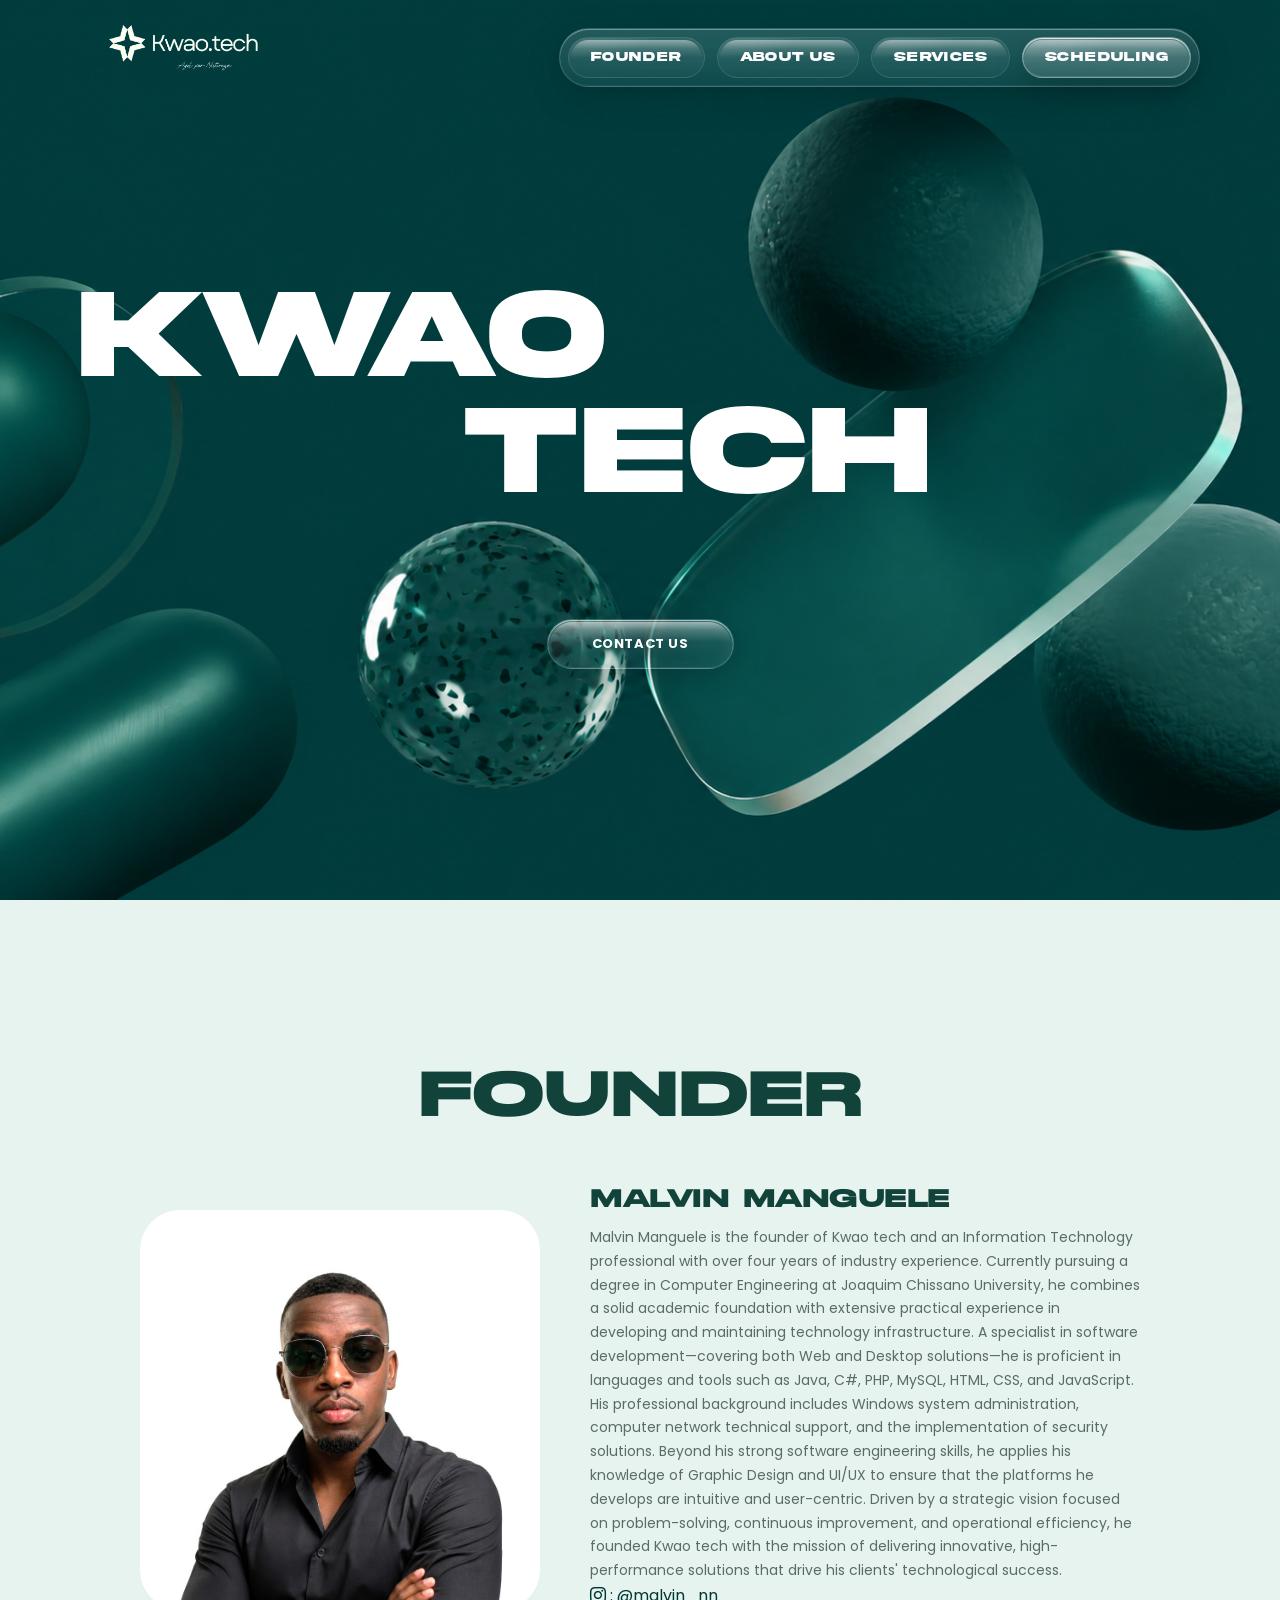
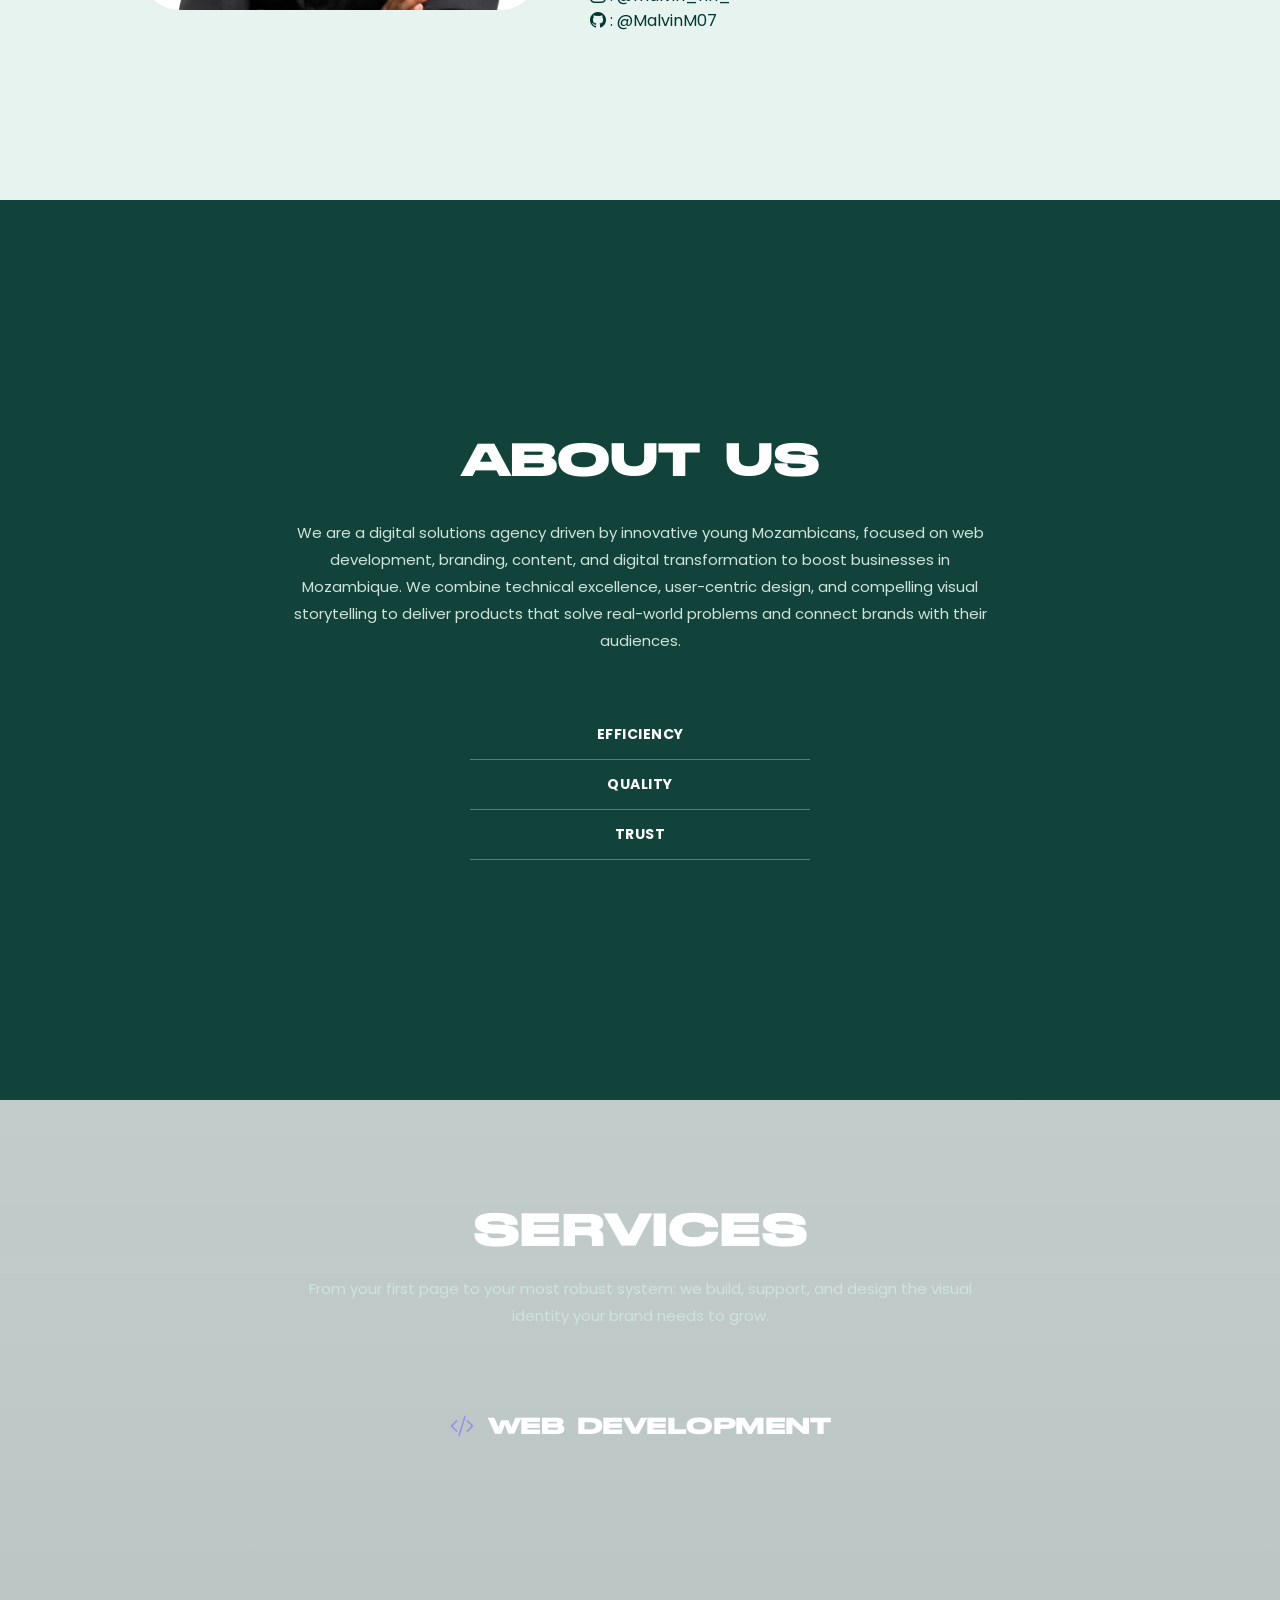
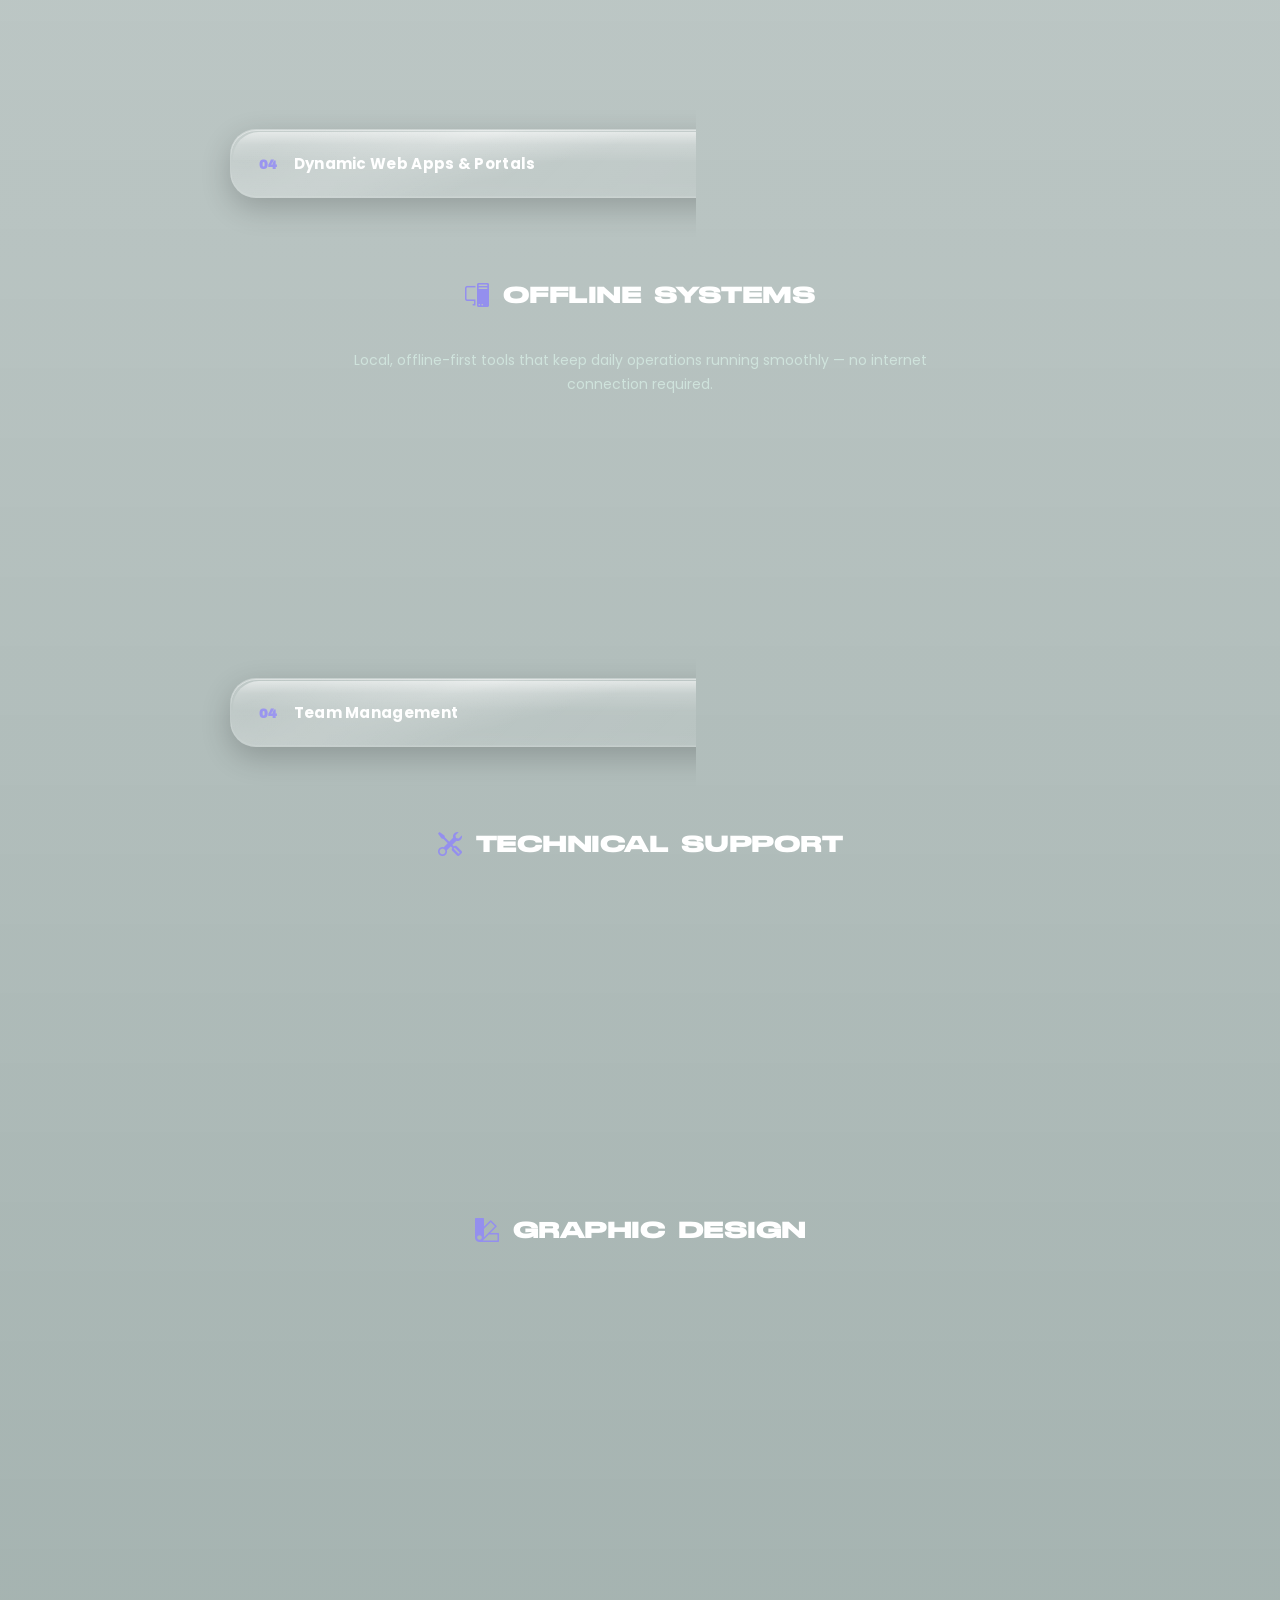
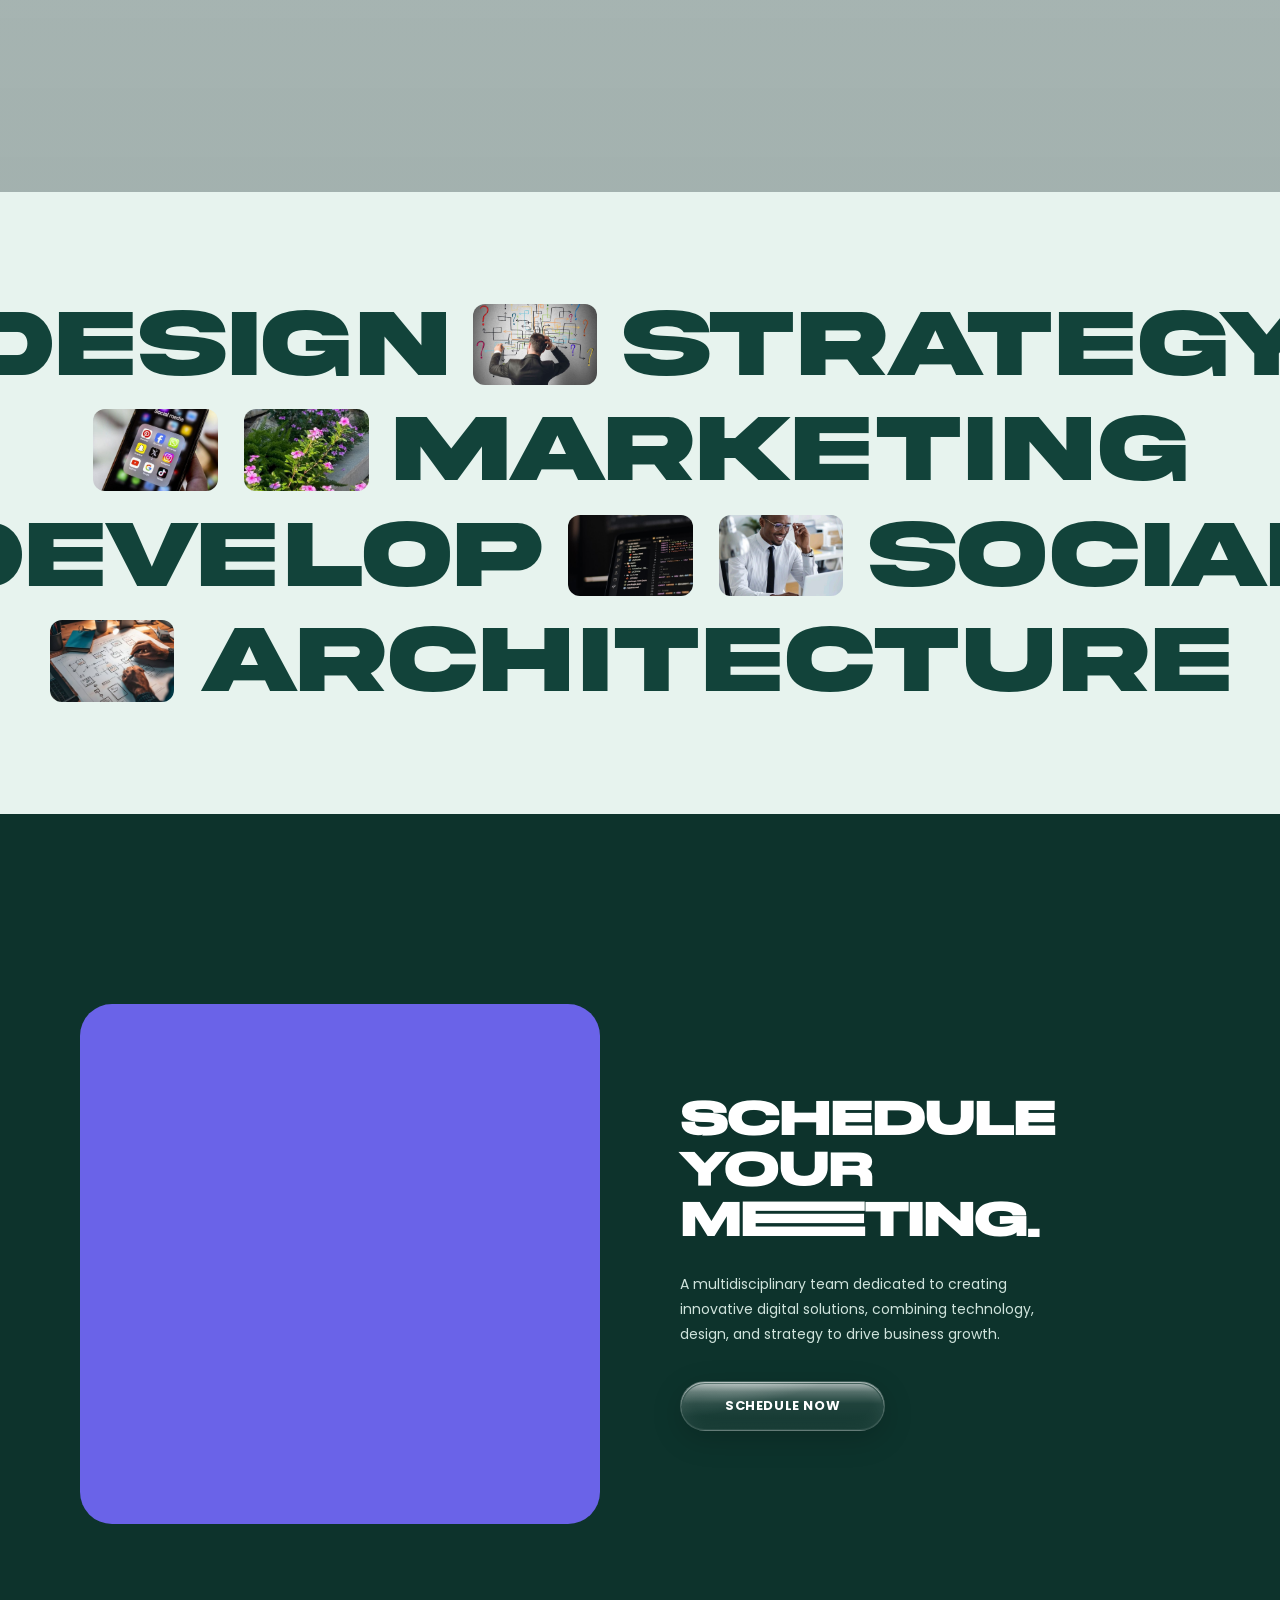
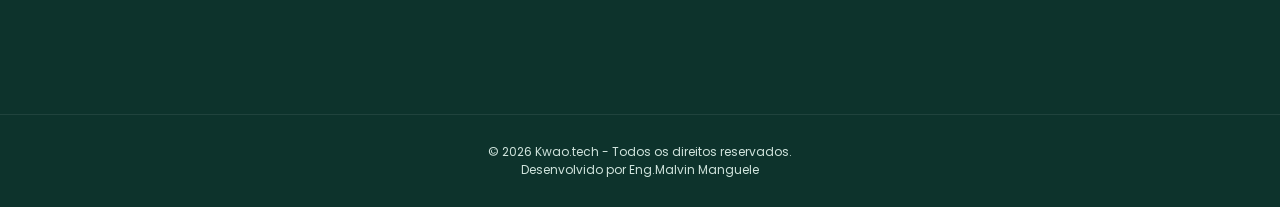
==== commit 2b31d3df: "Adicionando whatsapp" ====
--- a/index.html
+++ b/index.html
@@ -1443,7 +1443,7 @@
     <div class="reveal reveal-delay-1">
       <h2>Schedule<br>your<br>meeting.</h2>
       <p>A multidisciplinary team dedicated to creating innovative digital solutions, combining technology, design, and strategy to drive business growth.</p>
-      <a class="btn-outline" href="#">Schedule now</a>
+      <a class="btn-outline" href="https://wa.me/258879745377">Schedule now</a>
     </div>
   </div>
 </section>
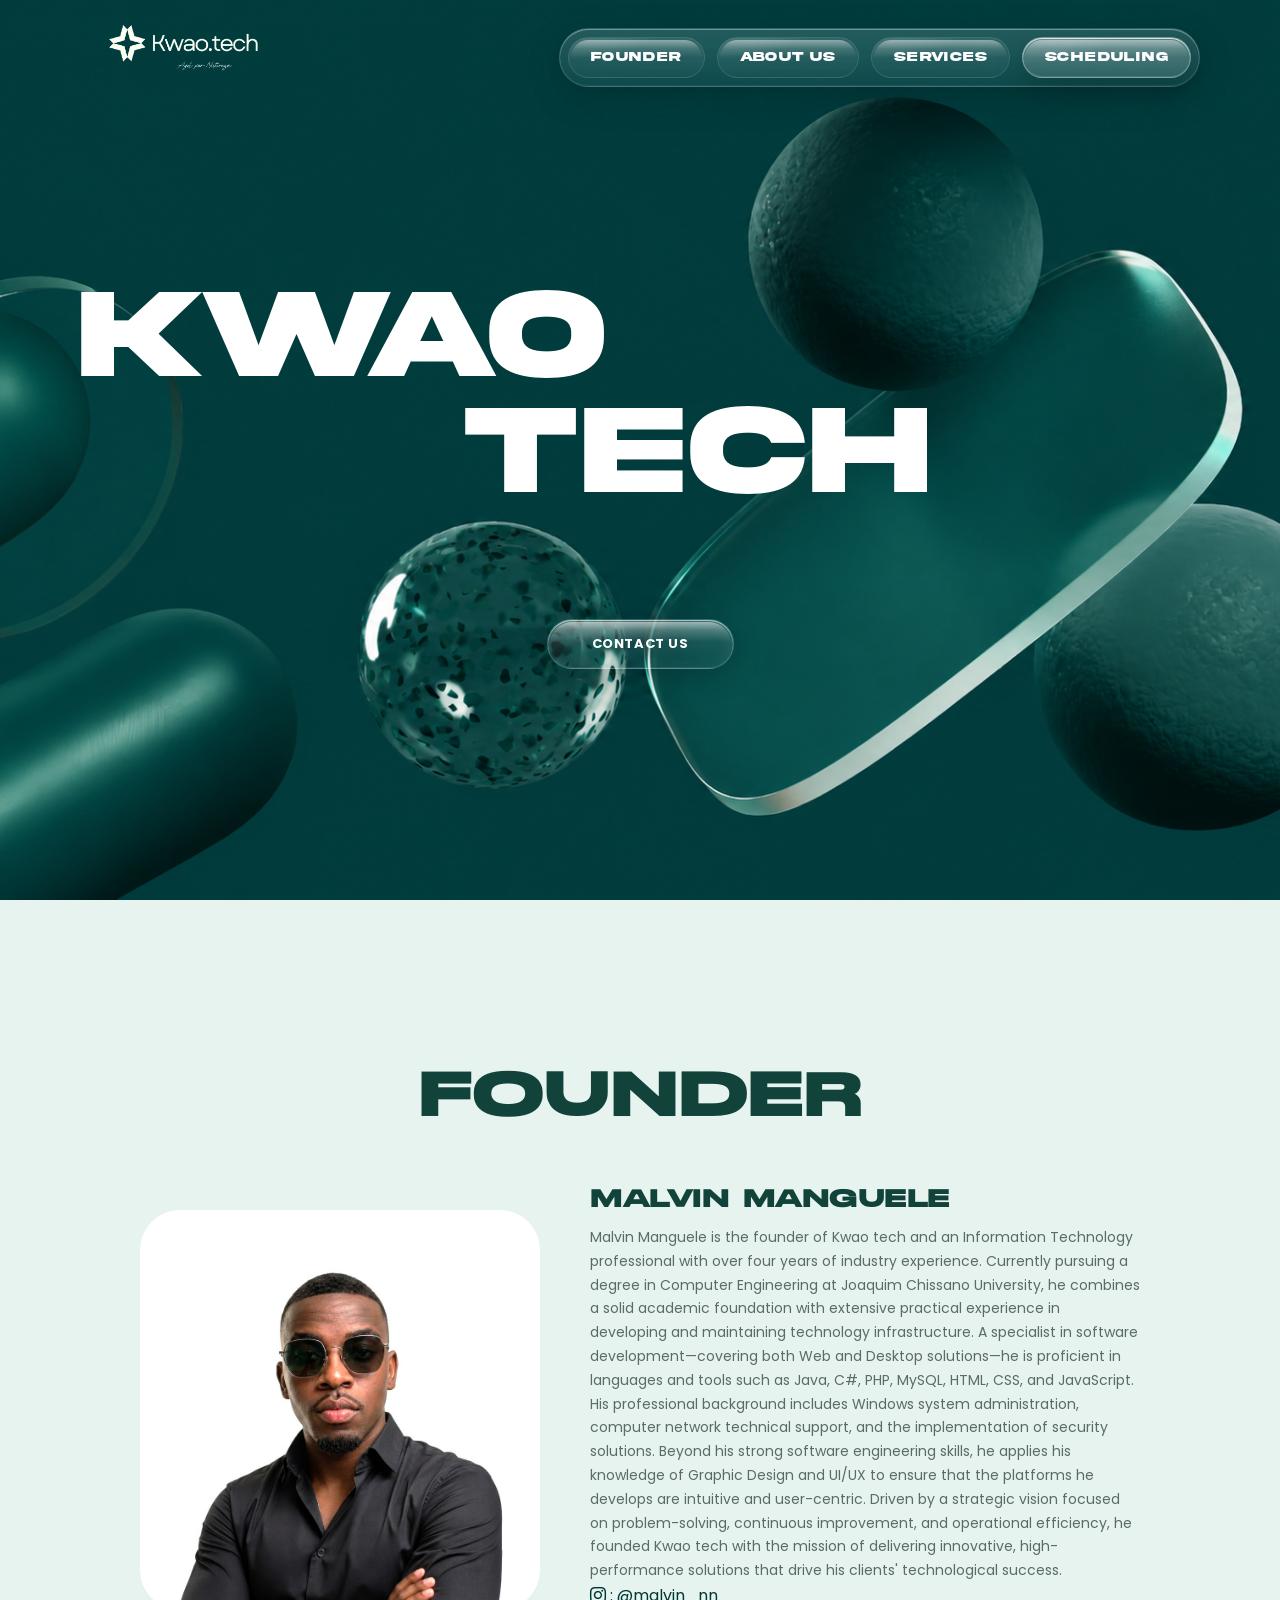
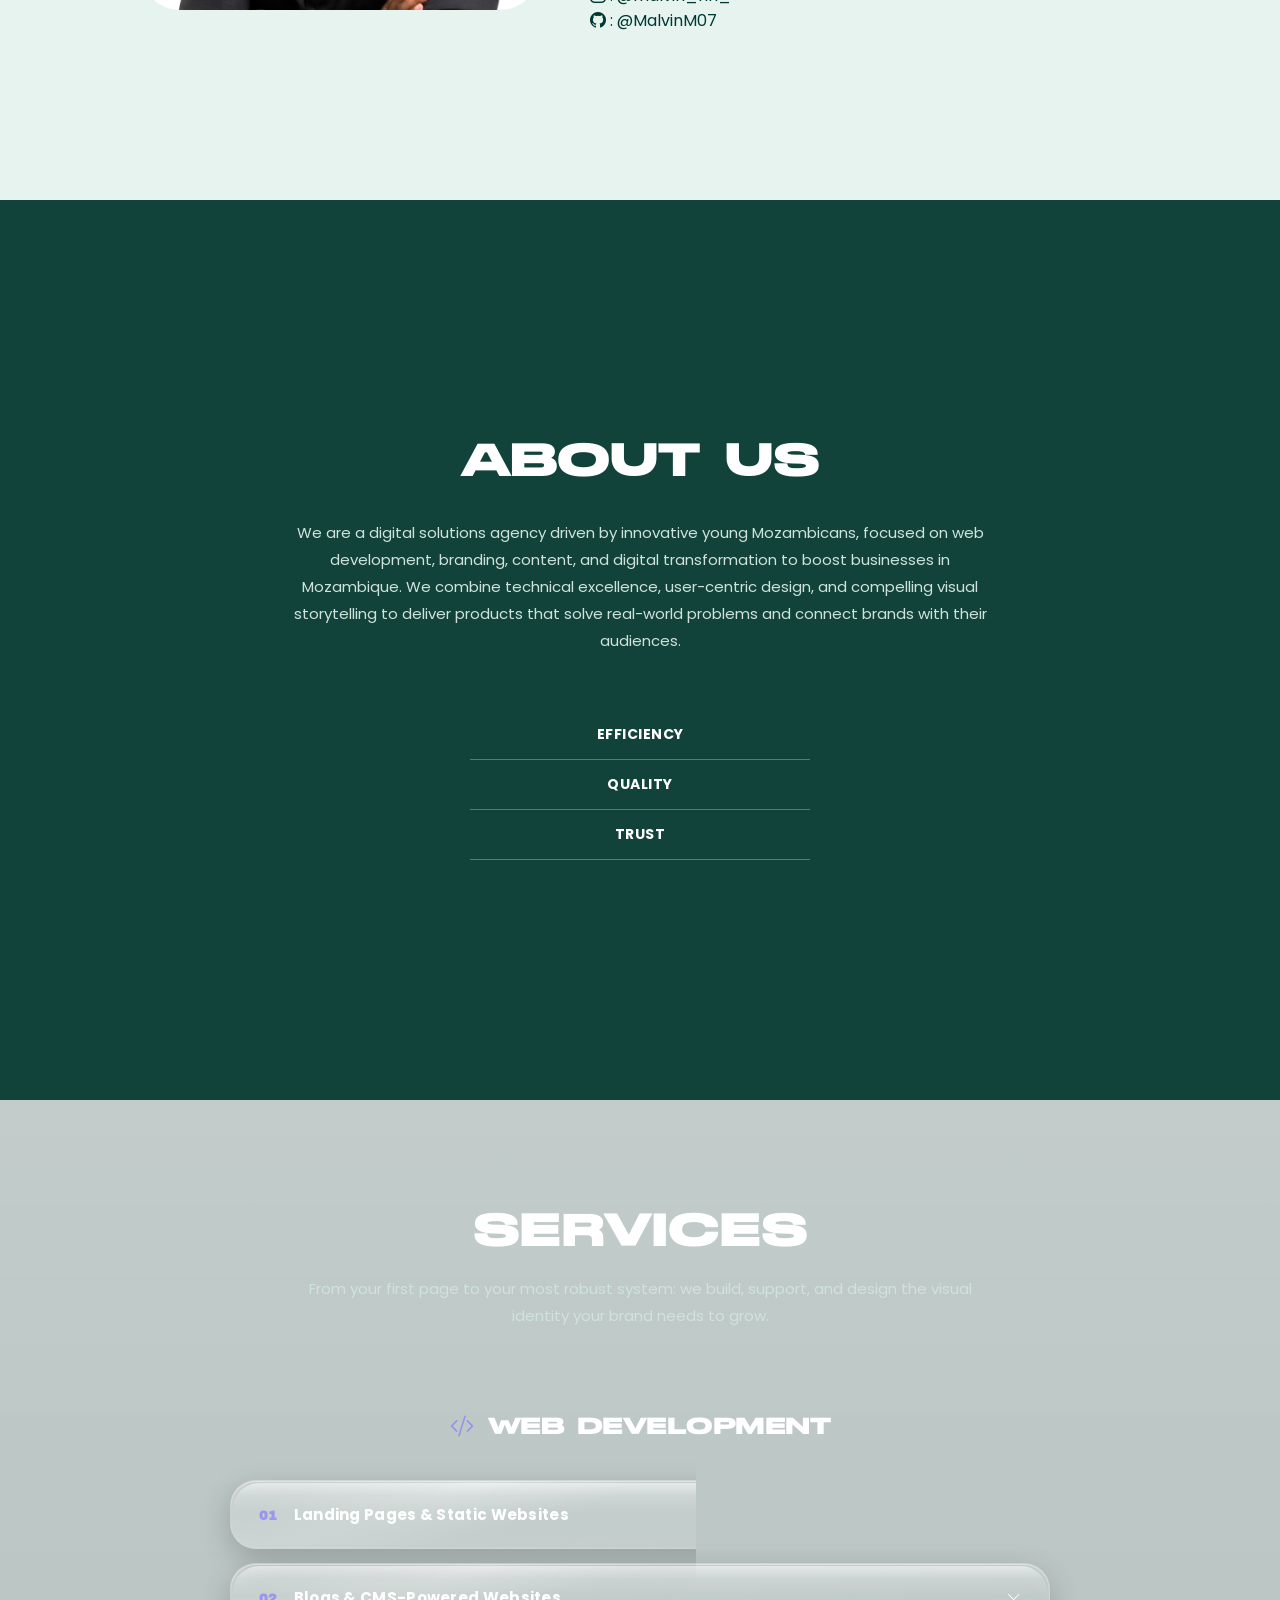
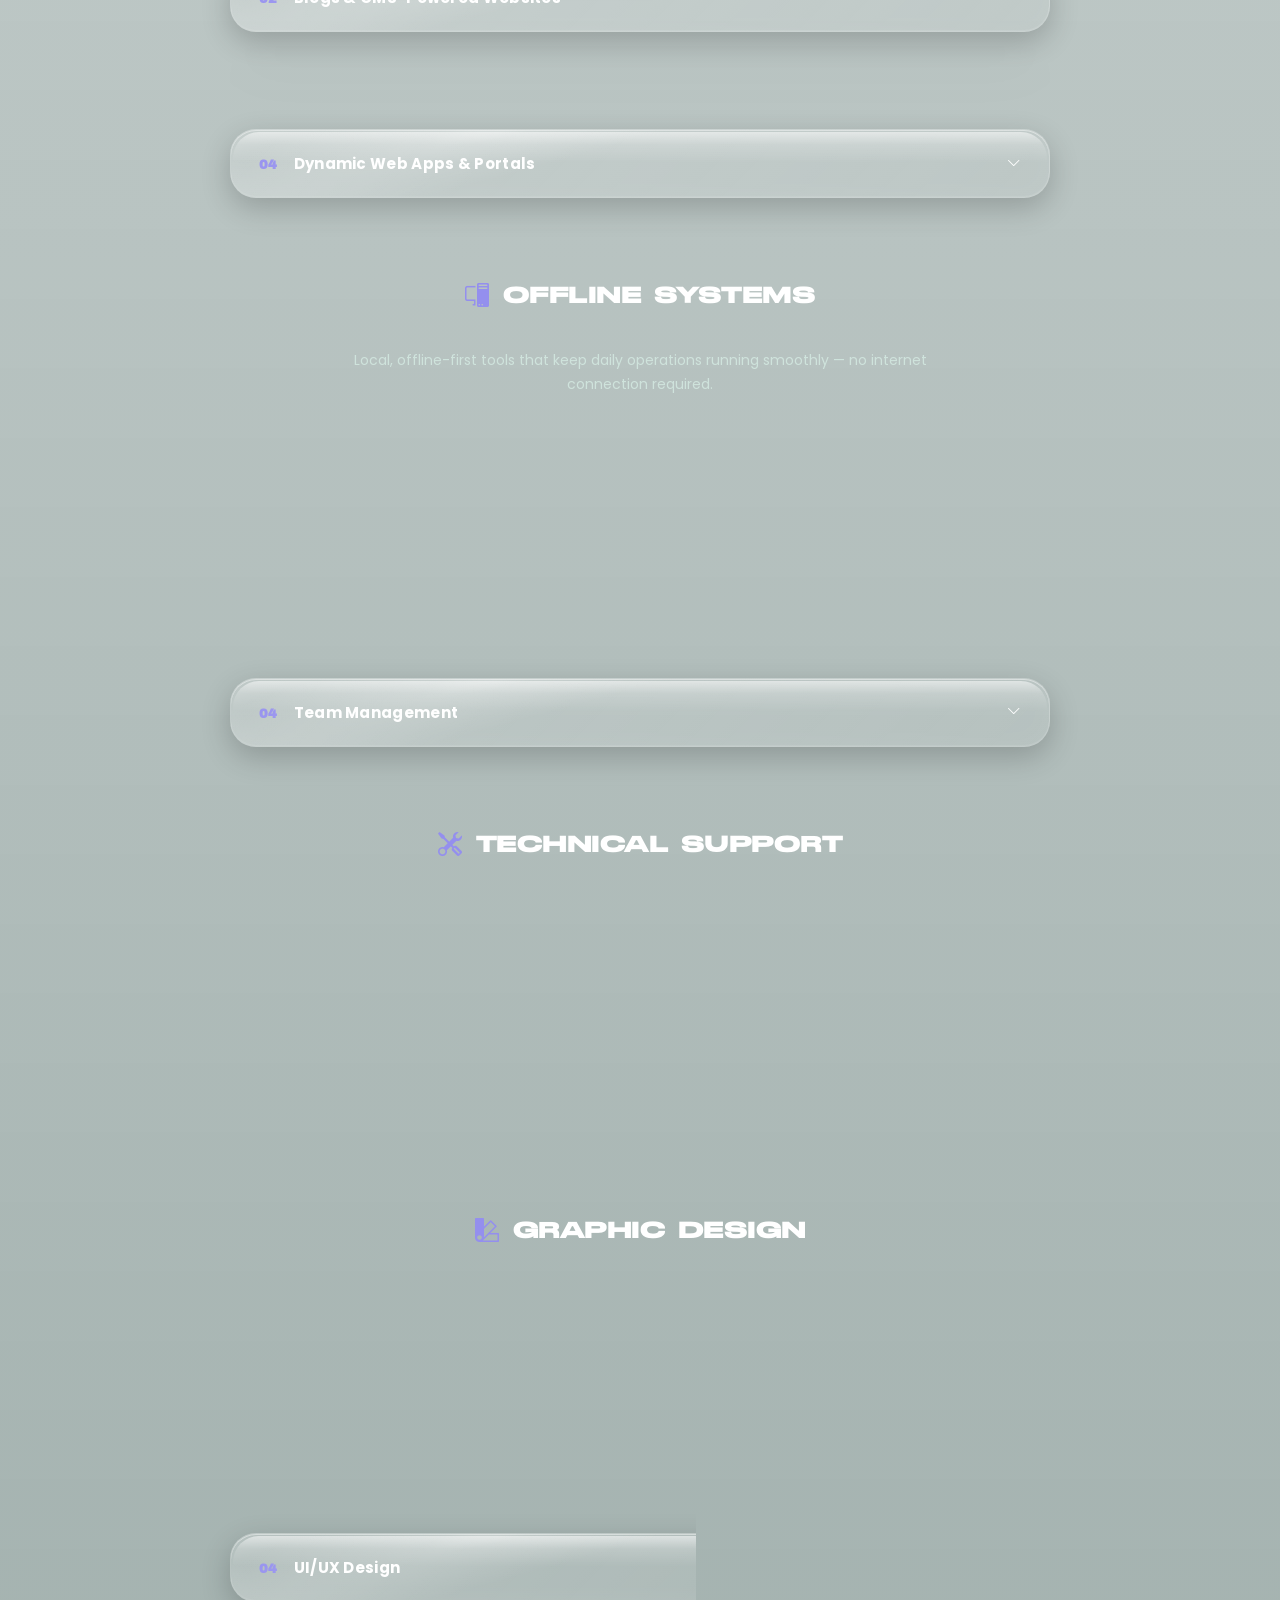
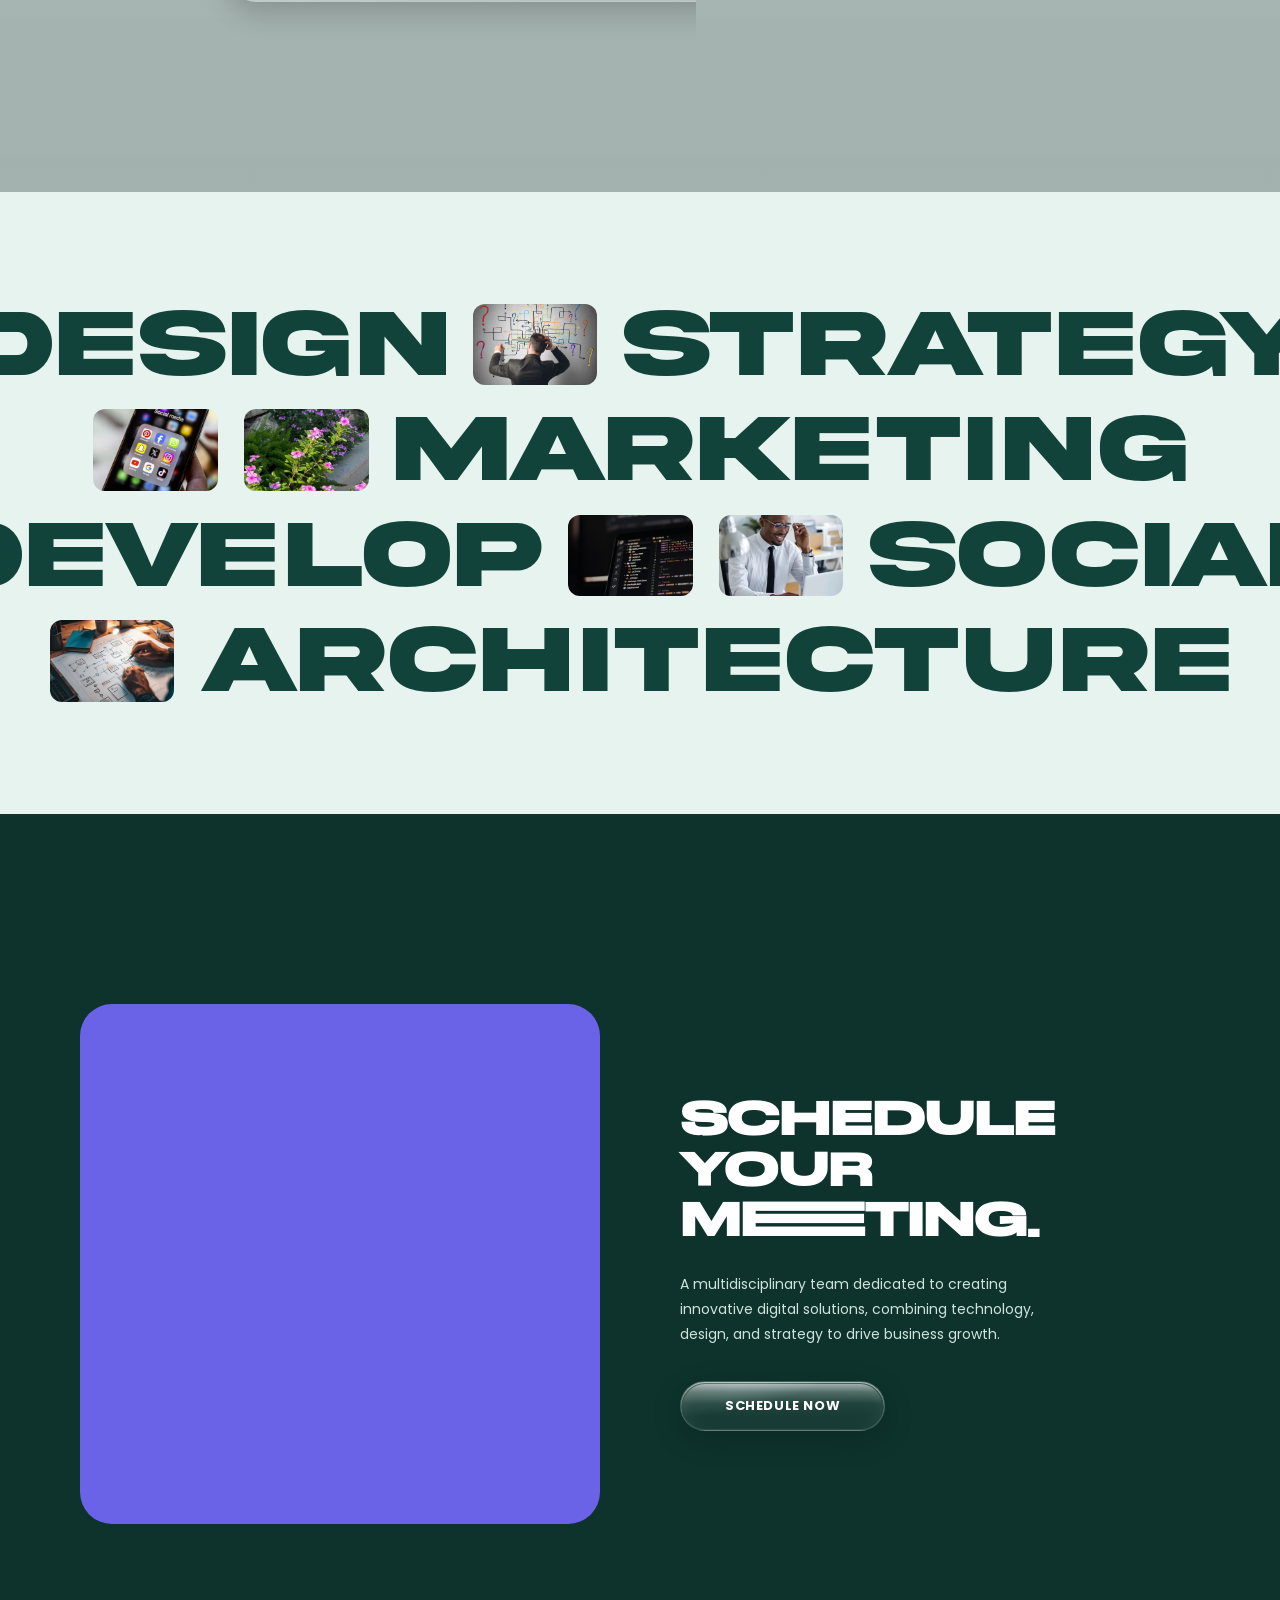
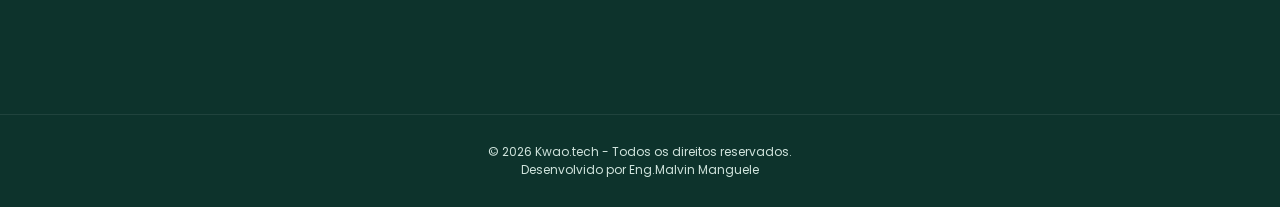
==== commit 7112b3b7: "Mensagem personalizada no whatsapp" ====
--- a/index.html
+++ b/index.html
@@ -1443,7 +1443,7 @@
     <div class="reveal reveal-delay-1">
       <h2>Schedule<br>your<br>meeting.</h2>
       <p>A multidisciplinary team dedicated to creating innovative digital solutions, combining technology, design, and strategy to drive business growth.</p>
-      <a class="btn-outline" href="https://wa.me/258879745377">Schedule now</a>
+      <a class="btn-outline" href="https://wa.me/258879745377?text=Olá,%20gostaria%20de%20agendar%20uma%20reunião.">Schedule now</a>
     </div>
   </div>
 </section>
